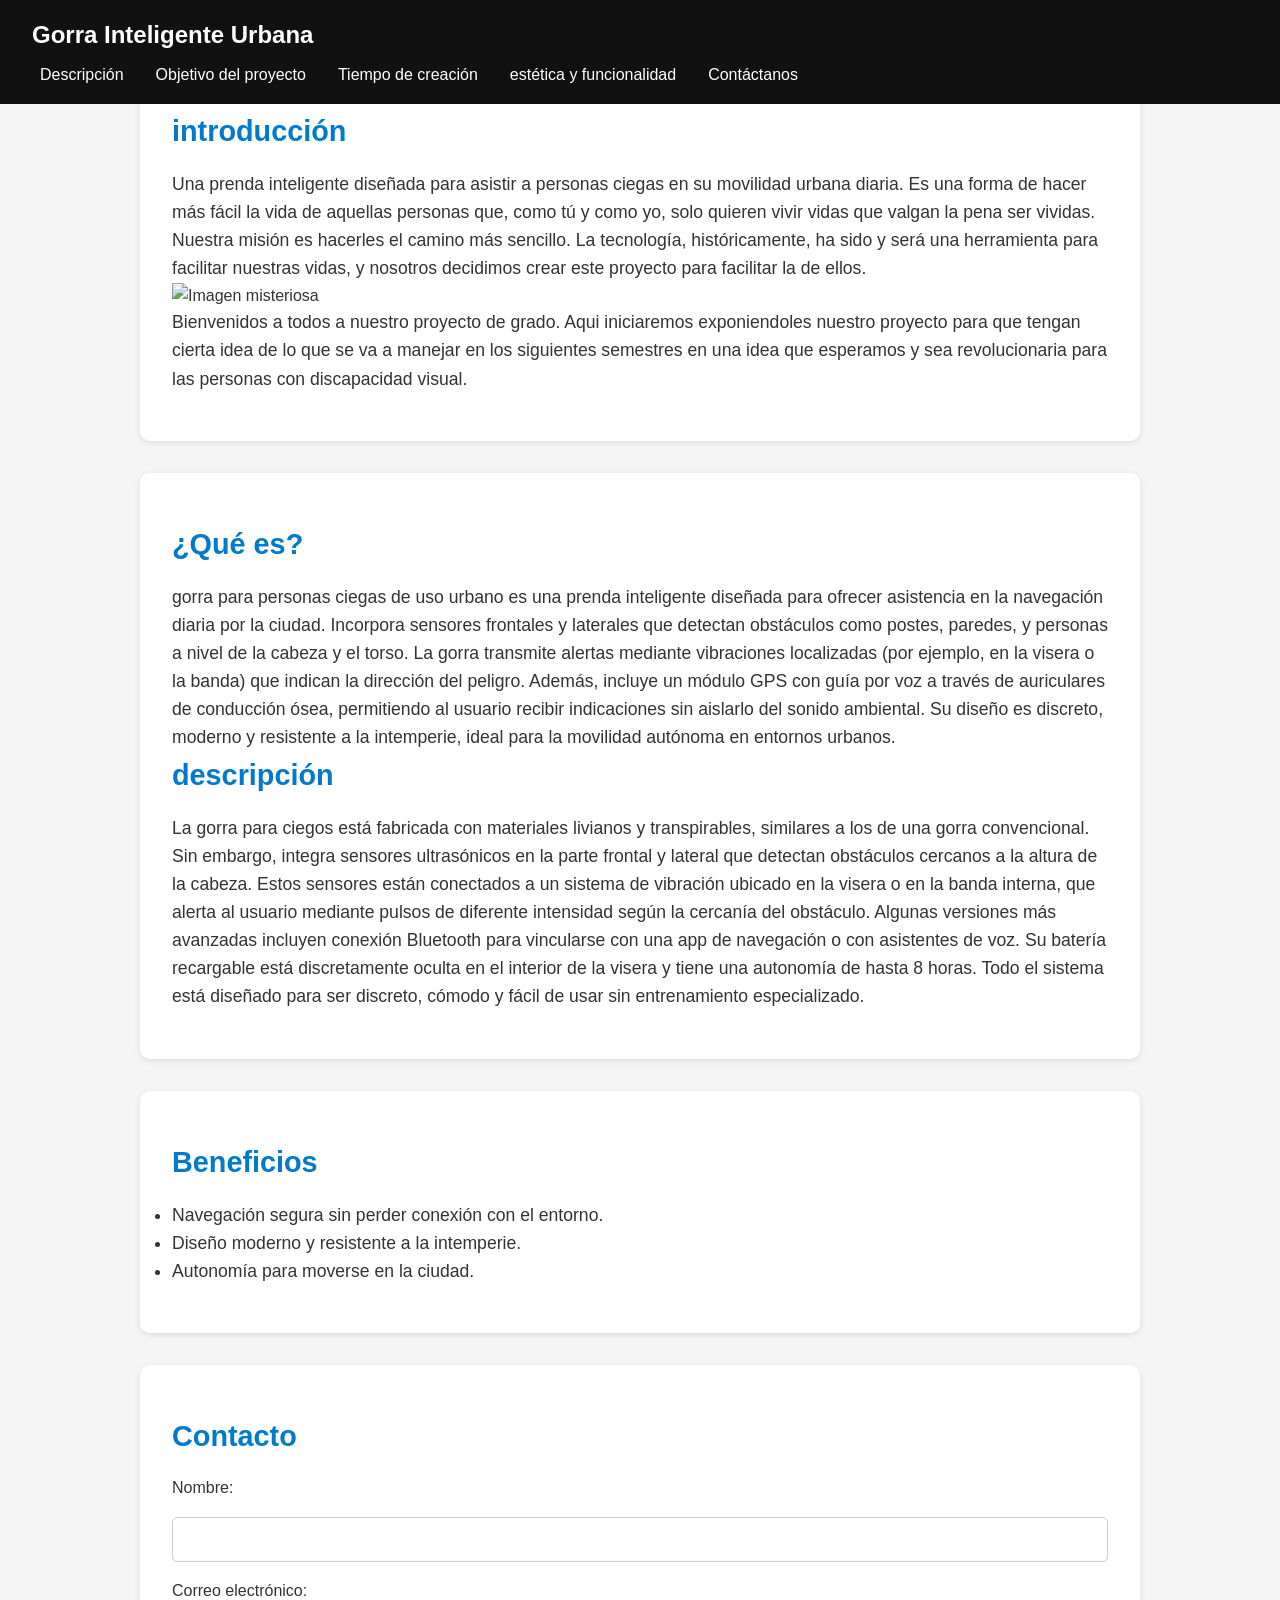
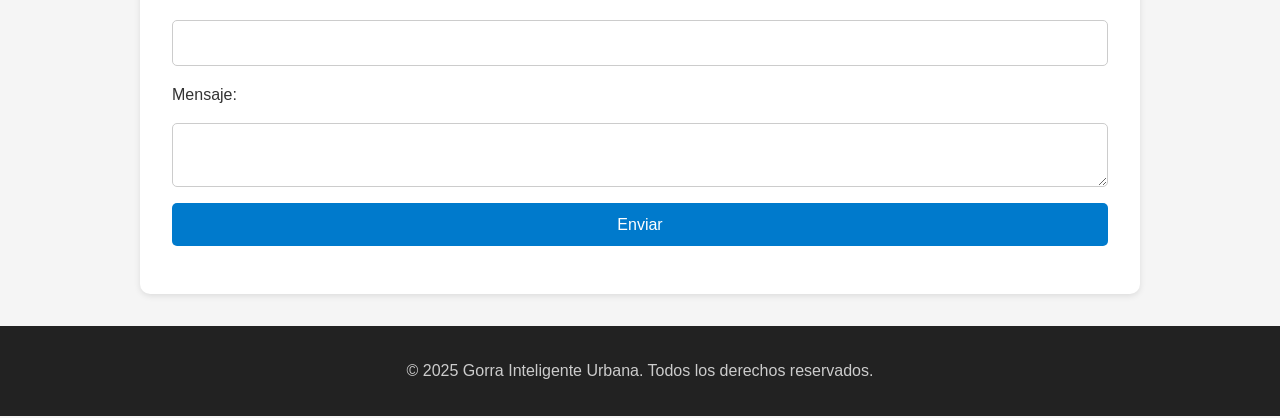
==== index.html @ 8bd55835 "Actualizar index.html" ====
<!DOCTYPE html>
<html lang="es">
<head>
  <meta charset="UTF-8">
  <meta name="viewport" content="width=device-width, initial-scale=1.0">
  <title>Gorra Inteligente Urbana</title>
  <link rel="stylesheet" href="estilo.css">
</head>
<body>

  <header>
    <h1>Gorra Inteligente Urbana</h1>
    <nav>
      <ul>
        
<li><a href="#descripcion">Descripción</a></li>
<li><a href="#Objetivos">Objetivo del proyecto</a></li>
<li><a href="#tiempo">Tiempo de creación</a></li>
<li><a href="#estetica">estética y funcionalidad</a></li>
<li><a href="#Contactos">Contáctanos</a></li>
      </ul>
    </nav>
  </header>

  <section id="intro">
    <h2>introducción</h2>
    <p>Una prenda inteligente diseñada para asistir a personas ciegas en su movilidad urbana diaria. Es una forma de hacer más fácil la vida de aquellas personas que, como tú y como yo, solo quieren vivir vidas que valgan la pena ser vividas. Nuestra misión es hacerles el camino más sencillo. La tecnología, históricamente, ha sido y será una herramienta para facilitar nuestras vidas, y nosotros decidimos crear este proyecto para facilitar la de ellos.</p>

          <main><img src="vison.png" alt="Imagen misteriosa" style="width: 100%; max-width: 400px;"></main>

<p>Bienvenidos a todos a nuestro proyecto de grado. Aqui iniciaremos exponiendoles nuestro proyecto para que tengan cierta idea de lo que se va a manejar en los siguientes semestres en una idea que esperamos y sea revolucionaria para las personas con discapacidad visual.</p>
  </section>

  <section id="descripcion">
    <h2>¿Qué es?</h2>
    <p>gorra para personas ciegas de uso urbano es una prenda inteligente diseñada para ofrecer asistencia en la navegación diaria por la ciudad. Incorpora sensores frontales y laterales que detectan obstáculos como postes, paredes, y personas a nivel de la cabeza y el torso. La gorra transmite alertas mediante vibraciones localizadas (por ejemplo, en la visera o la banda) que indican la dirección del peligro. Además, incluye un módulo GPS con guía por voz a través de auriculares de conducción ósea, permitiendo al usuario recibir indicaciones sin aislarlo del sonido ambiental. Su diseño es discreto, moderno y resistente a la intemperie, ideal para la movilidad autónoma en entornos urbanos.</p>

<h2>descripción</h2>
   
<p>La gorra para ciegos está fabricada con materiales livianos y transpirables, similares a los de una gorra convencional. Sin embargo, integra sensores ultrasónicos en la parte frontal y lateral que detectan obstáculos cercanos a la altura de la cabeza. Estos sensores están conectados a un sistema de vibración ubicado en la visera o en la banda interna, que alerta al usuario mediante pulsos de diferente intensidad según la cercanía del obstáculo. Algunas versiones más avanzadas incluyen conexión Bluetooth para vincularse con una app de navegación o con asistentes de voz. Su batería recargable está discretamente oculta en el interior de la visera y tiene una autonomía de hasta 8 horas. Todo el sistema está diseñado para ser discreto, cómodo y fácil de usar sin entrenamiento especializado.</p>
   
  </section>

  <section id="beneficios">
    <h2>Beneficios</h2>
    <ul>
      <li>Navegación segura sin perder conexión con el entorno.</li>
      <li>Diseño moderno y resistente a la intemperie.</li>
      <li>Autonomía para moverse en la ciudad.</li>
    </ul>
  </section>

  <section id="contacto">
    <h2>Contacto</h2>
    <form>
      <label for="nombre">Nombre:</label>
      <input type="text" id="nombre" name="nombre" required>

      <label for="correo">Correo electrónico:</label>
      <input type="email" id="correo" name="correo" required>

      <label for="mensaje">Mensaje:</label>
      <textarea id="mensaje" name="mensaje" required></textarea>

      <button type="submit">Enviar</button>
    </form>
  </section>

  <footer>
    <p>&copy; 2025 Gorra Inteligente Urbana. Todos los derechos reservados.</p>
  </footer>

</body>
</html>
---- estilo.css ----
/* Reset básico */
* {
    margin: 0;
    padding: 0;
    box-sizing: border-box;
  }
  
  body {
    font-family: 'Segoe UI', sans-serif;
    line-height: 1.6;
    background-color: #f5f5f5;
    color: #333;
    padding-top: 60px;
  }
  
  /* Encabezado */
  header {
    background-color: #111;
    color: #fff;
    padding: 1rem 2rem;
    position: fixed;
    top: 0;
    width: 100%;
    z-index: 1000;
  }
  
  header h1 {
    font-size: 1.5rem;
  }
  
  nav ul {
    list-style: none;
    display: flex;
    flex-wrap: wrap;
    gap: 1rem;
    margin-top: 0.5rem;
  }
  
  nav a {
    color: #fff;
    text-decoration: none;
    padding: 0.5rem;
    transition: background 0.3s;
  }
  
  nav a:hover {
    background-color: #444;
    border-radius: 4px;
  }
  
  /* Secciones */
  section {
    padding: 3rem 2rem;
    max-width: 1000px;
    margin: auto;
    background-color: #fff;
    margin-bottom: 2rem;
    border-radius: 10px;
    box-shadow: 0 2px 6px rgba(0,0,0,0.1);
  }
  
  section h2 {
    font-size: 1.8rem;
    margin-bottom: 1rem;
    color: #007acc;
  }
  
  section p, section li {
    font-size: 1.1rem;
  }
  
  /* Formulario */
  form {
    display: flex;
    flex-direction: column;
    gap: 1rem;
  }
  
  input, textarea, button {
    padding: 0.8rem;
    border: 1px solid #ccc;
    border-radius: 5px;
    font-size: 1rem;
  }
  
  button {
    background-color: #007acc;
    color: #fff;
    border: none;
    cursor: pointer;
  }
  
  button:hover {
    background-color: #005f99;
  }
  
  /* Footer */
  footer {
    text-align: center;
    padding: 2rem;
    background-color: #222;
    color: #ccc;
  }
  
  /* Responsivo */
  @media (max-width: 768px) {
    nav ul {
      flex-direction: column;
    }
  
    section {
      padding: 2rem 1rem;
    }
  }
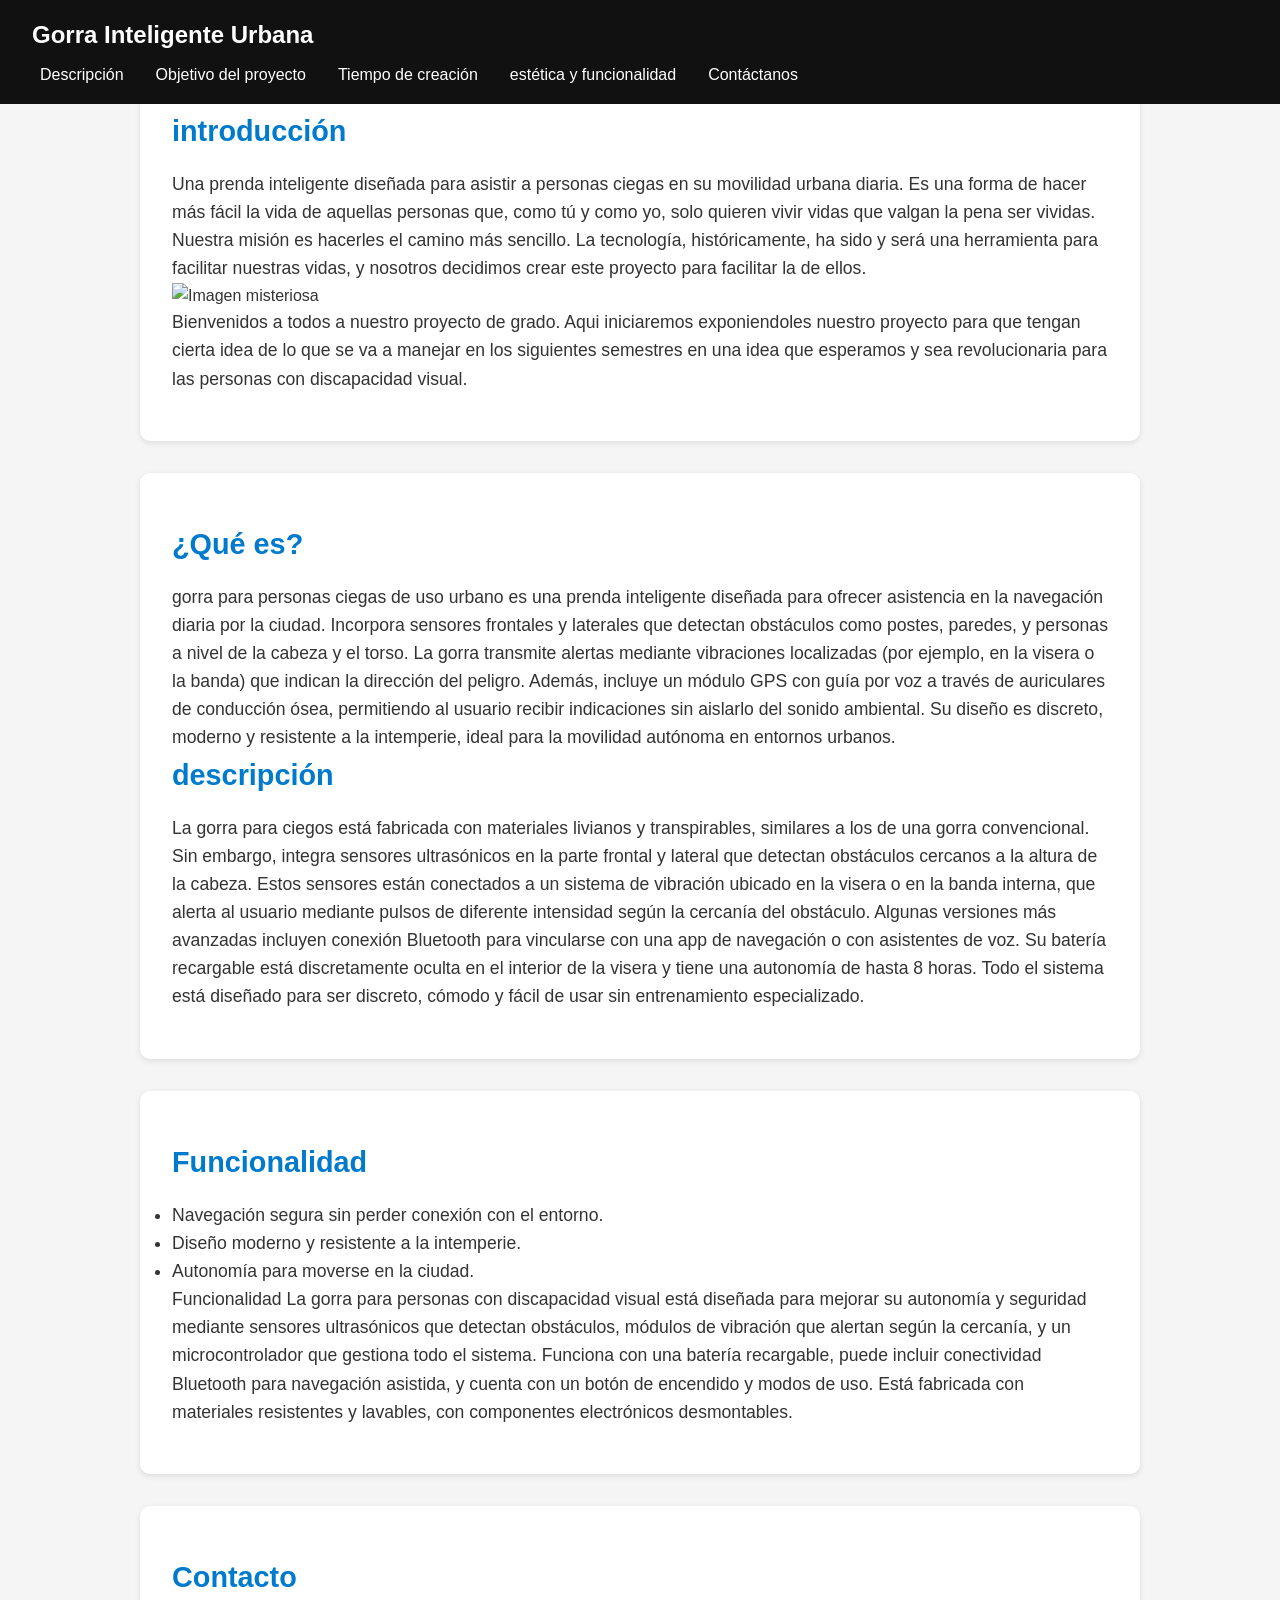
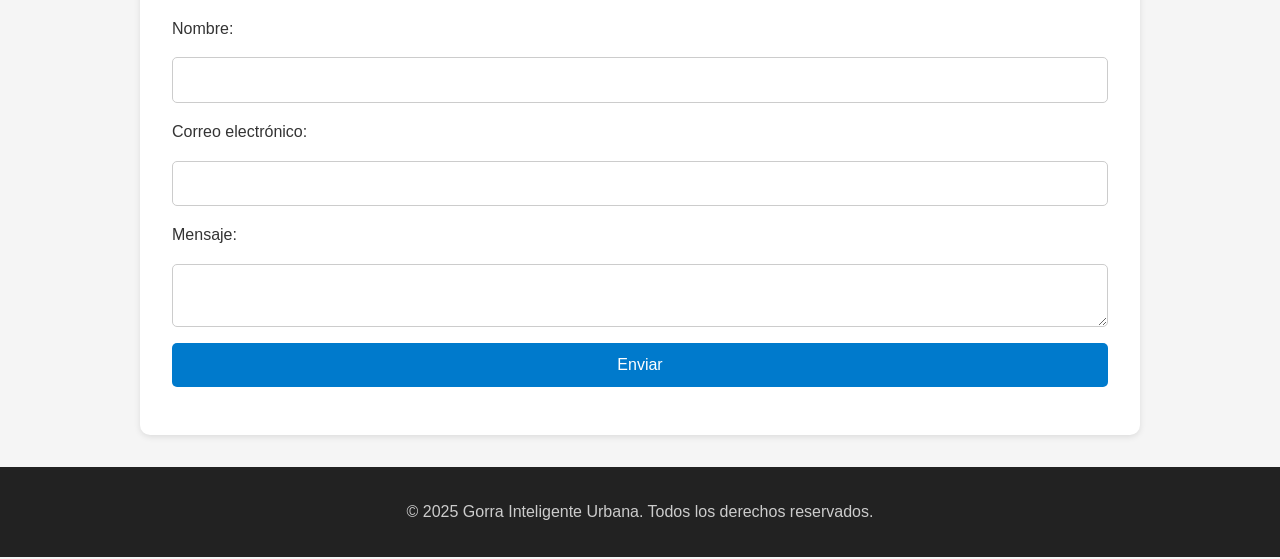
==== commit 7643d754: "Actualizar index.html" ====
--- a/index.html
+++ b/index.html
@@ -41,12 +41,16 @@
    
   </section>
 
-  <section id="beneficios">
-    <h2>Beneficios</h2>
+  <section id="funcionalidad">
+    <h2>Funcionalidad</h2>
     <ul>
       <li>Navegación segura sin perder conexión con el entorno.</li>
       <li>Diseño moderno y resistente a la intemperie.</li>
-      <li>Autonomía para moverse en la ciudad.</li>
+      <li>Autonomía para moverse en la ciudad.</li>
+
+<p>
+Funcionalidad  La gorra para personas con discapacidad visual está diseñada para mejorar su autonomía y seguridad mediante sensores ultrasónicos que detectan obstáculos, módulos de vibración que alertan según la cercanía, y un microcontrolador que gestiona todo el sistema. Funciona con una batería recargable, puede incluir conectividad Bluetooth para navegación asistida, y cuenta con un botón de encendido y modos de uso. Está fabricada con materiales resistentes y lavables, con componentes electrónicos desmontables.
+</p>
     </ul>
   </section>
 
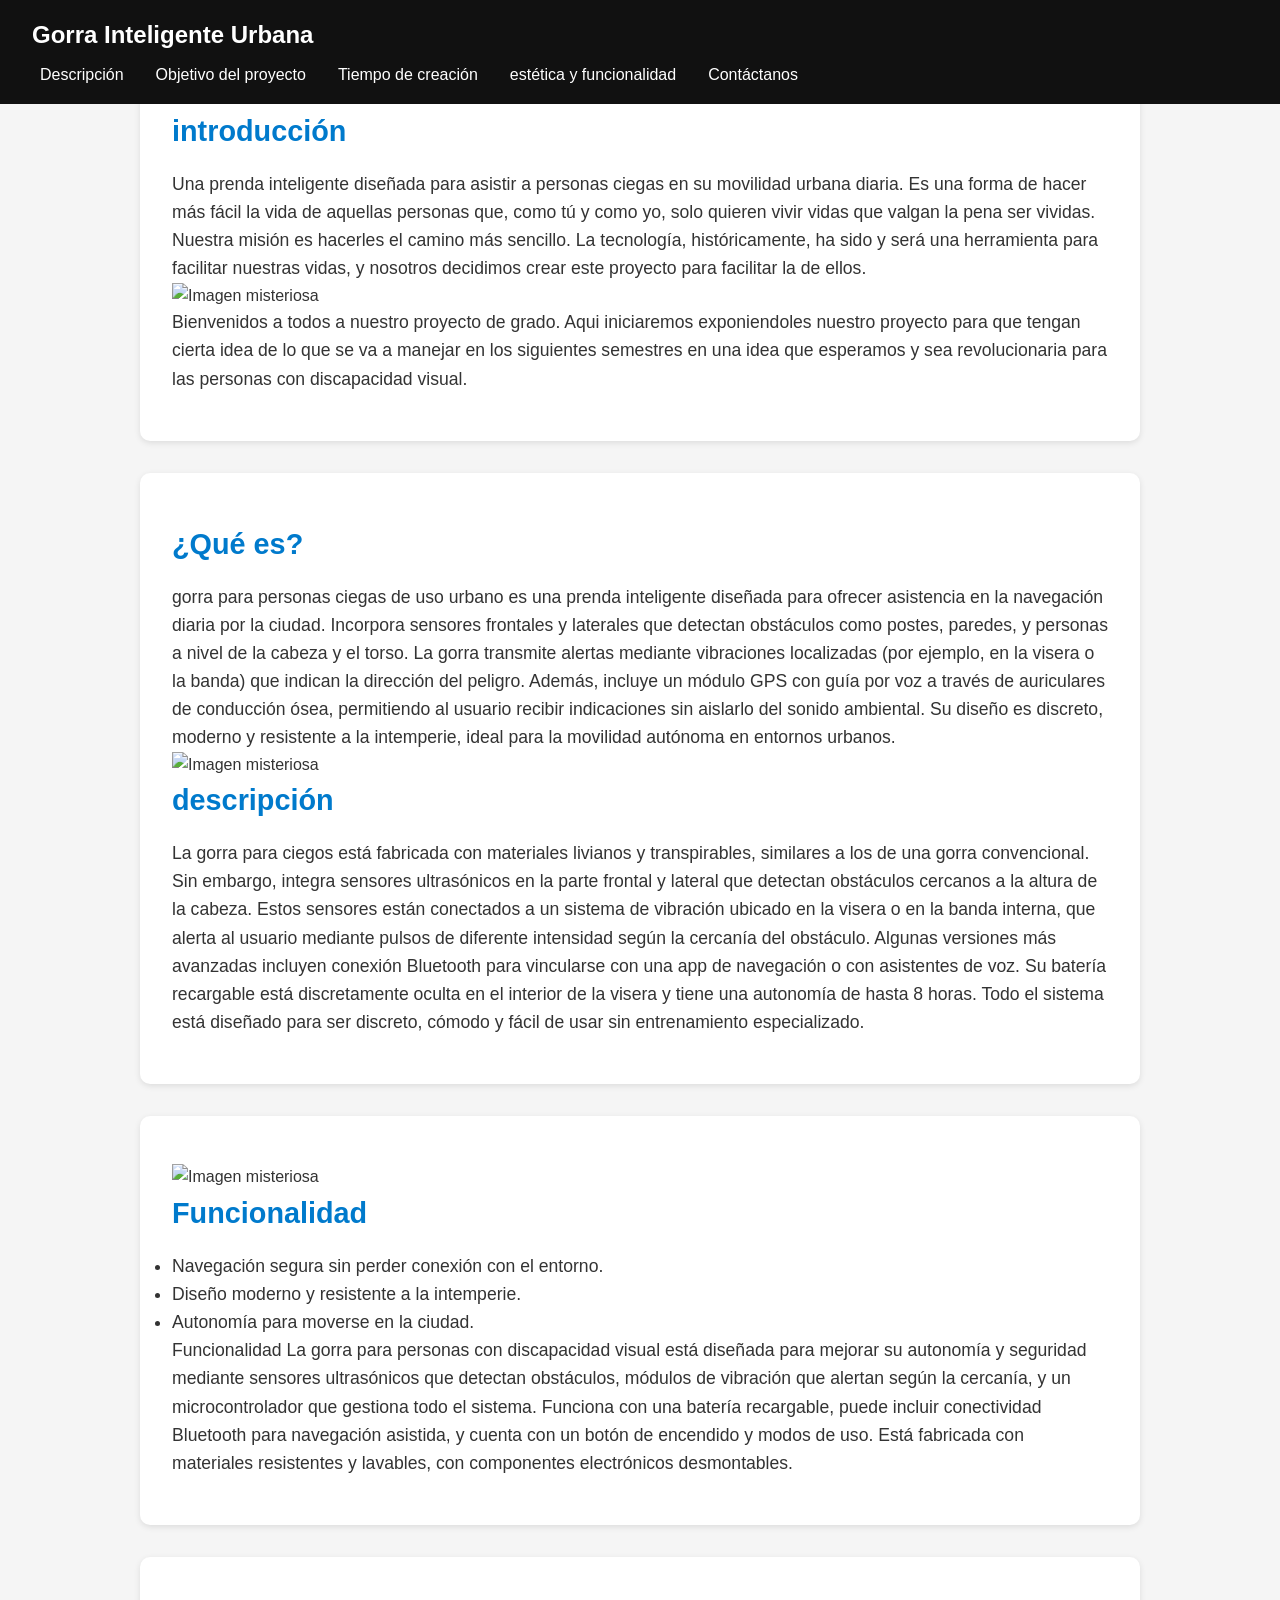
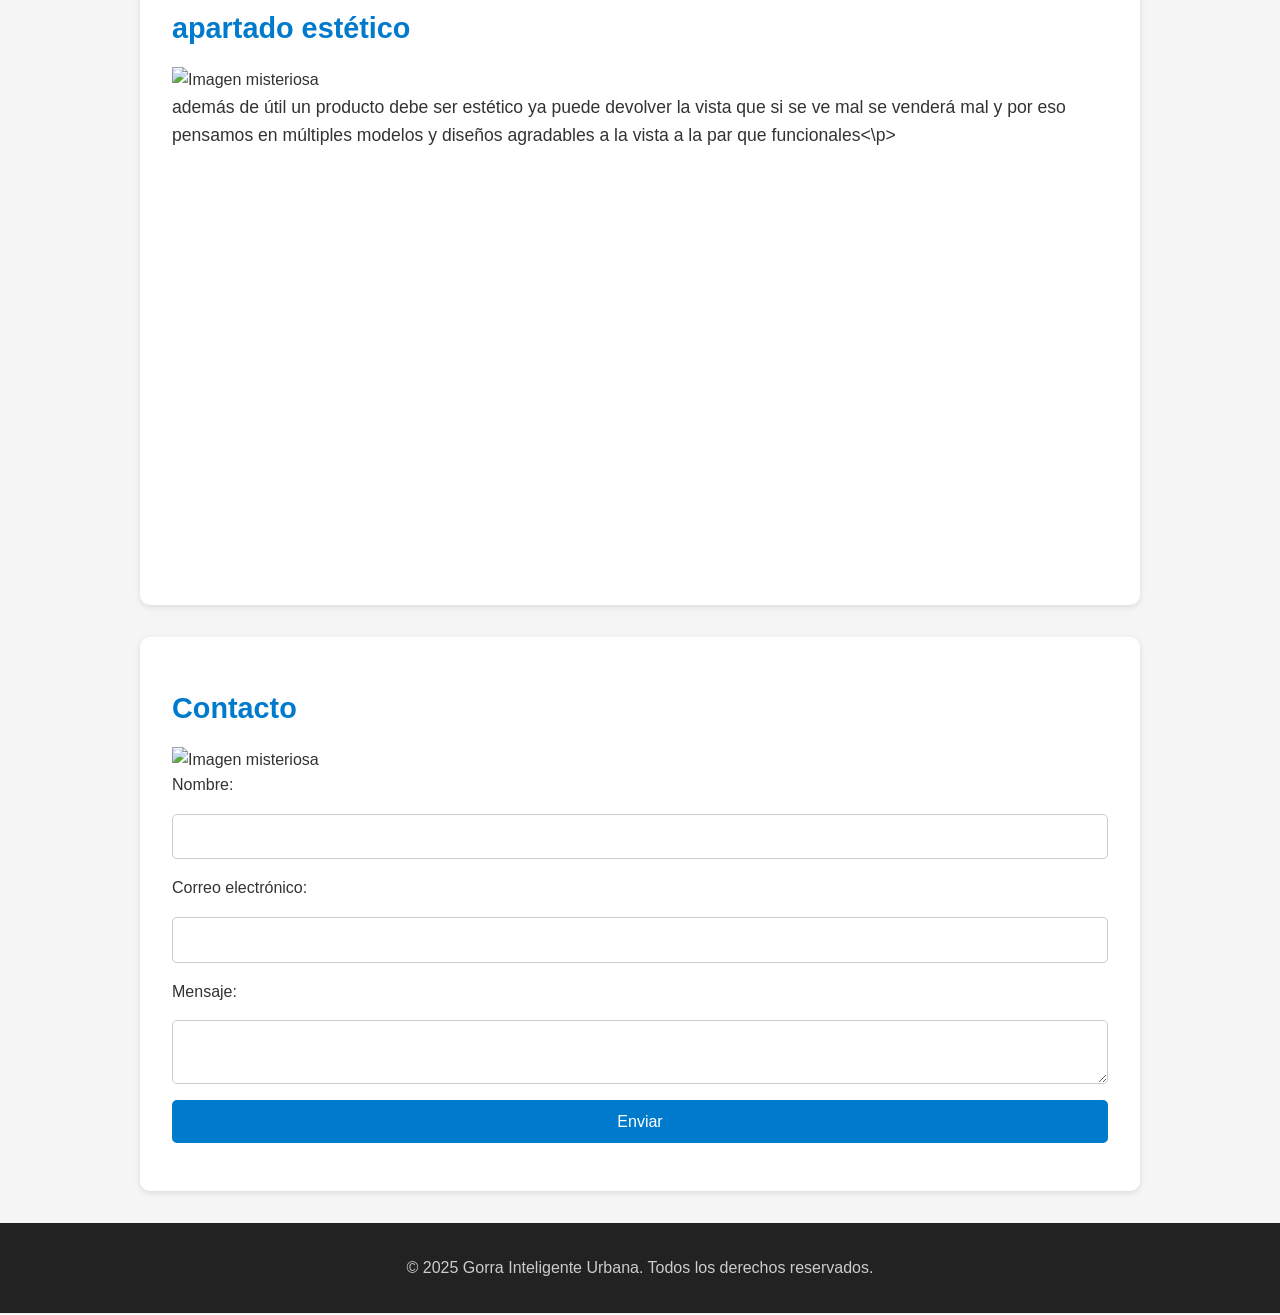
==== commit b717decb: "Actualizar index.html" ====
--- a/index.html
+++ b/index.html
@@ -34,6 +34,8 @@
   <section id="descripcion">
     <h2>¿Qué es?</h2>
     <p>gorra para personas ciegas de uso urbano es una prenda inteligente diseñada para ofrecer asistencia en la navegación diaria por la ciudad. Incorpora sensores frontales y laterales que detectan obstáculos como postes, paredes, y personas a nivel de la cabeza y el torso. La gorra transmite alertas mediante vibraciones localizadas (por ejemplo, en la visera o la banda) que indican la dirección del peligro. Además, incluye un módulo GPS con guía por voz a través de auriculares de conducción ósea, permitiendo al usuario recibir indicaciones sin aislarlo del sonido ambiental. Su diseño es discreto, moderno y resistente a la intemperie, ideal para la movilidad autónoma en entornos urbanos.</p>
+
+<img src="atravesado.png" alt="Imagen misteriosa" style="width: 100%; max-width: 400px;">
 
 <h2>descripción</h2>
    
@@ -41,21 +43,40 @@
    
   </section>
 
-  <section id="funcionalidad">
-    <h2>Funcionalidad</h2>
-    <ul>
-      <li>Navegación segura sin perder conexión con el entorno.</li>
-      <li>Diseño moderno y resistente a la intemperie.</li>
-      <li>Autonomía para moverse en la ciudad.</li>
+  <section id="funcionalidad">
+
+<img src="sirve.png" alt="Imagen misteriosa" style="width: 100%; max-width: 400px;">
+
+<h2>Funcionalidad</h2>
+<ul>
+<li>Navegación segura sin perder conexión con el entorno.</li>
+<li>Diseño moderno y resistente a la intemperie.</li>
+<li>Autonomía para moverse en la ciudad.</li>
 
 <p>
 Funcionalidad  La gorra para personas con discapacidad visual está diseñada para mejorar su autonomía y seguridad mediante sensores ultrasónicos que detectan obstáculos, módulos de vibración que alertan según la cercanía, y un microcontrolador que gestiona todo el sistema. Funciona con una batería recargable, puede incluir conectividad Bluetooth para navegación asistida, y cuenta con un botón de encendido y modos de uso. Está fabricada con materiales resistentes y lavables, con componentes electrónicos desmontables.
-</p>
-    </ul>
-  </section>
+</p>
+</ul>
+</section>
+
+<section id="estética">
+
+<h2>apartado estético</h2>
+
+<main><img src="gorf.png" alt="Imagen misteriosa" style="width: 100%; max-width: 400px;"></main>
+
+<p>además de útil un producto debe ser estético ya puede devolver la vista que si se ve mal se venderá mal y por eso pensamos en múltiples modelos y diseños agradables a la vista a la par que funcionales<\p>
+
+<div class="vide">
+
+<iframe width="600" height="400" src="https://www.youtube.com/embed/7Gck9K0OhsQ" title="Proyecto de grado Derihan poveda y angel Orozco" frameborder="0" allow="accelerometer; autoplay; clipboard-write; encrypted-media; gyroscope; picture-in-picture; web-share" referrerpolicy="strict-origin-when-cross-origin" allowfullscreen class="vid"></iframe>          </div>
+
+</section>
+
+
 
   <section id="contacto">
-    <h2>Contacto</h2>
+    <h2>Contacto</h2><main><img src="vison.png" alt="Imagen misteriosa" style="width: 100%; max-width: 400px;"></main>
     <form>
       <label for="nombre">Nombre:</label>
       <input type="text" id="nombre" name="nombre" required>
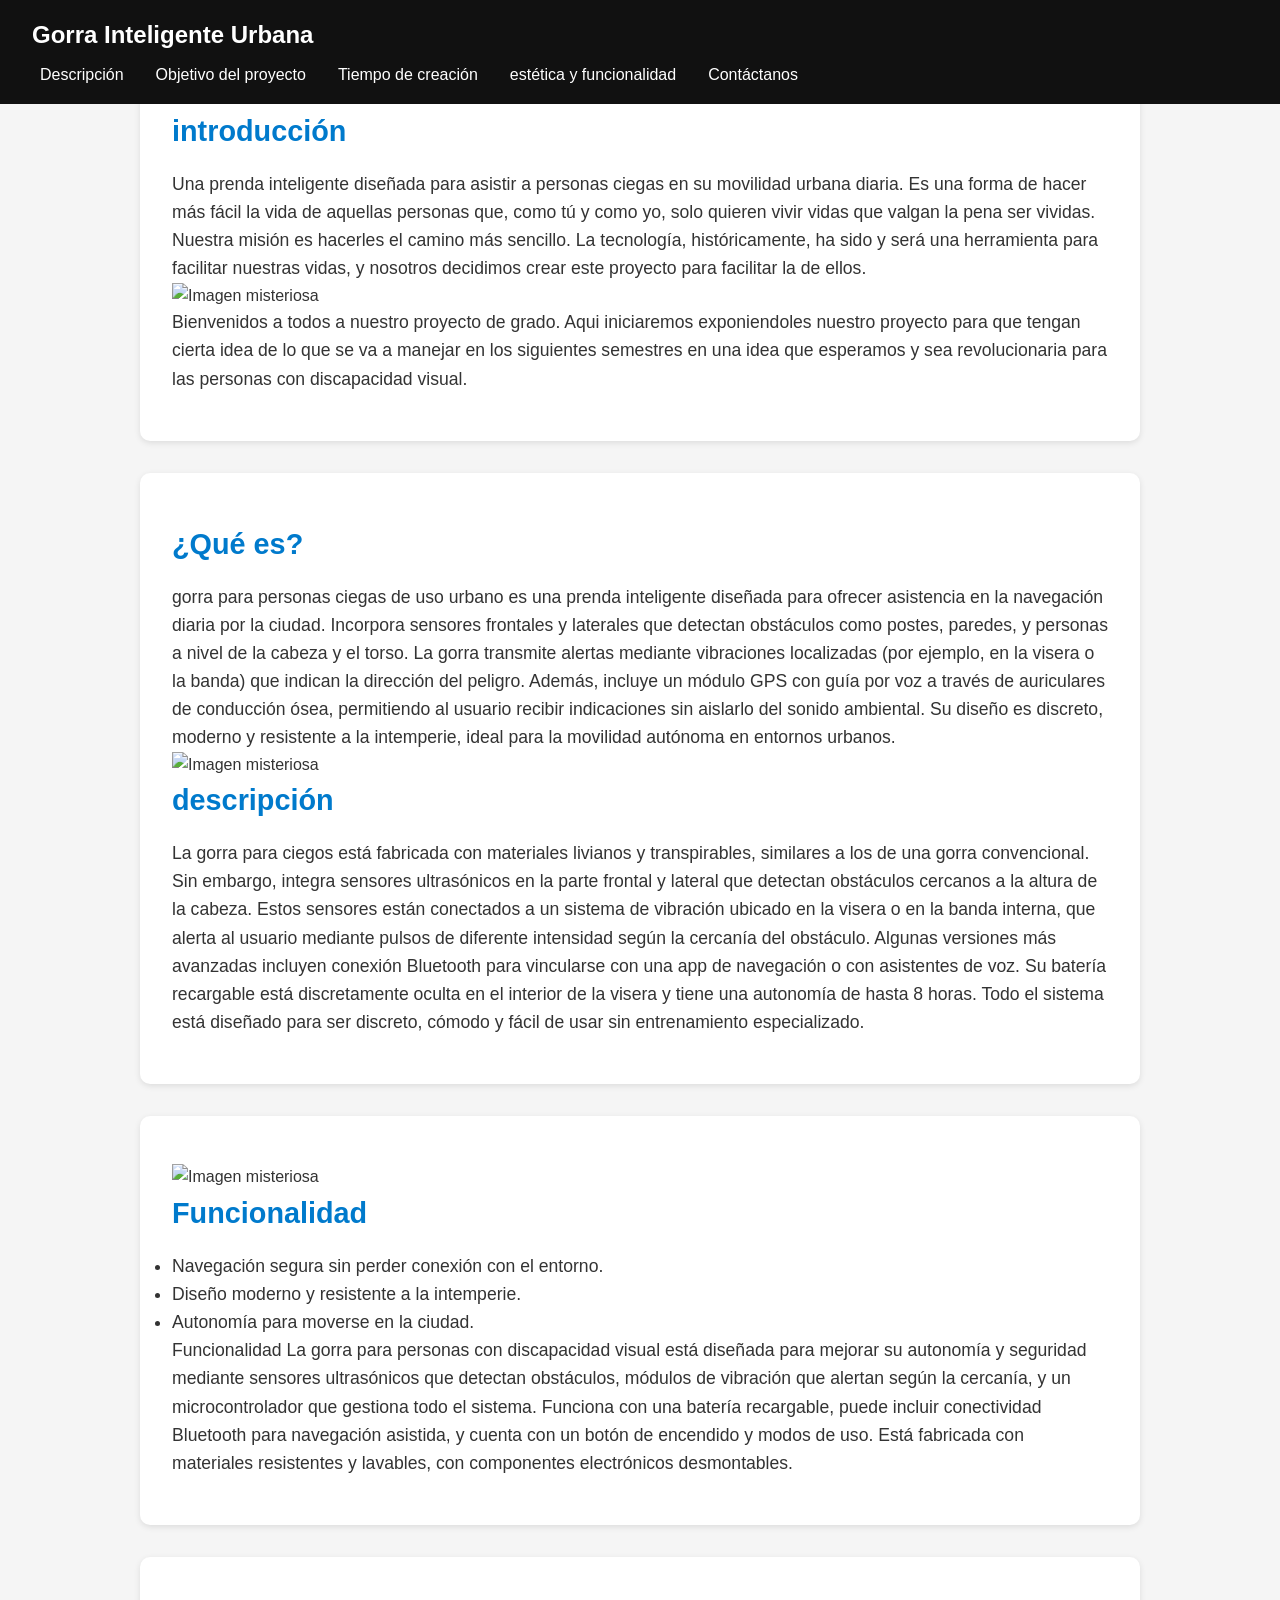
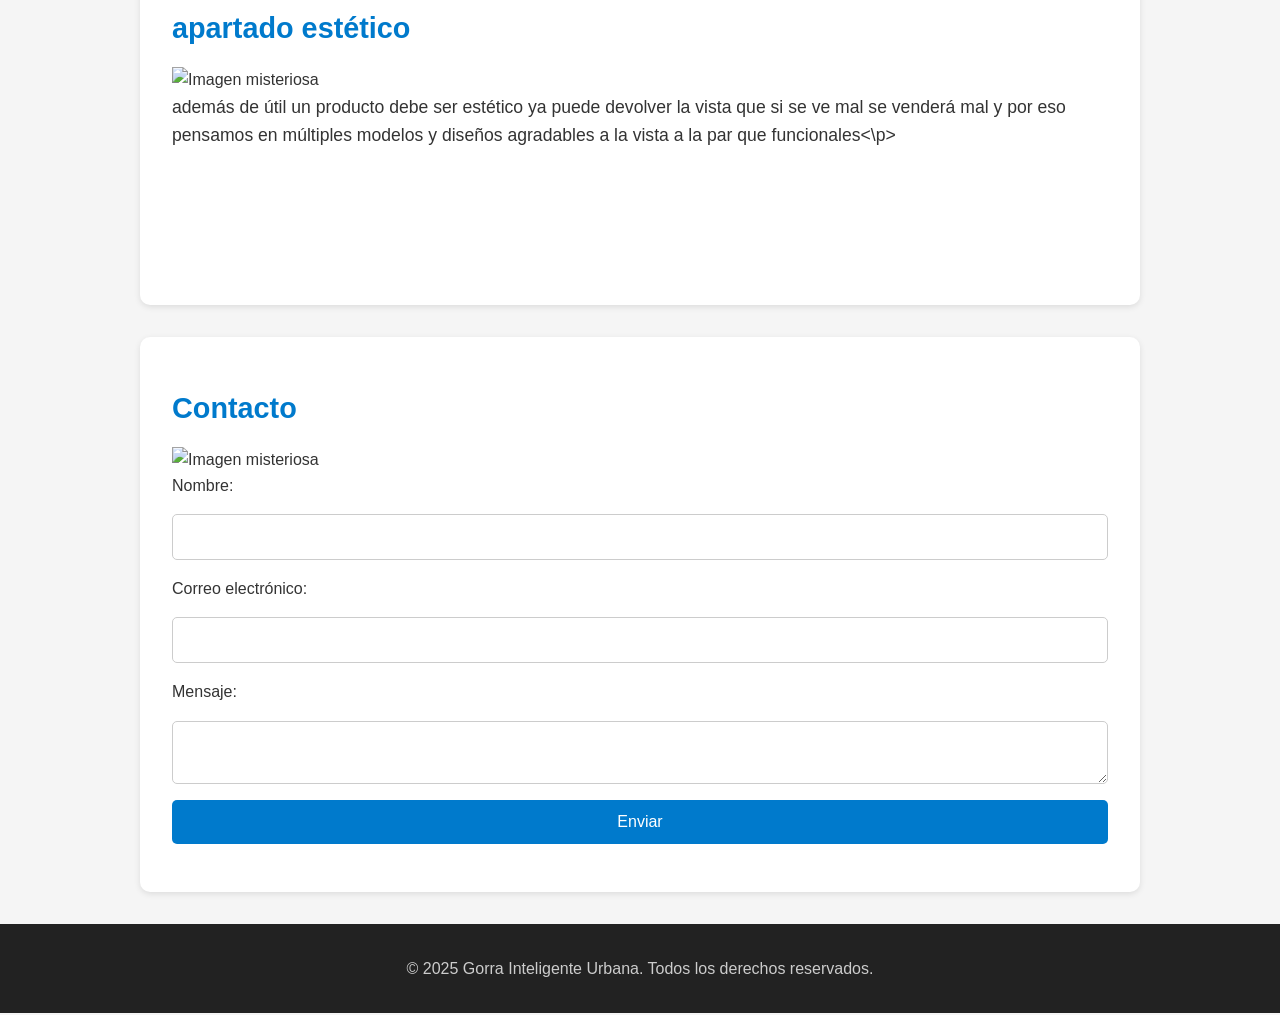
==== commit 727ebb60: "Actualizar index.html" ====
--- a/index.html
+++ b/index.html
@@ -67,9 +67,7 @@
 
 <p>además de útil un producto debe ser estético ya puede devolver la vista que si se ve mal se venderá mal y por eso pensamos en múltiples modelos y diseños agradables a la vista a la par que funcionales<\p>
 
-<div class="vide">
-
-<iframe width="600" height="400" src="https://www.youtube.com/embed/7Gck9K0OhsQ" title="Proyecto de grado Derihan poveda y angel Orozco" frameborder="0" allow="accelerometer; autoplay; clipboard-write; encrypted-media; gyroscope; picture-in-picture; web-share" referrerpolicy="strict-origin-when-cross-origin" allowfullscreen class="vid"></iframe>          </div>
+<iframe width="300" height="100" src="https://www.youtube.com/embed/7Gck9K0OhsQ" title="Proyecto de grado Derihan poveda y angel Orozco" frameborder="0" allow="accelerometer; autoplay; clipboard-write; encrypted-media; gyroscope; picture-in-picture; web-share" referrerpolicy="strict-origin-when-cross-origin" allowfullscreen class="vid"></iframe>        
 
 </section>
 
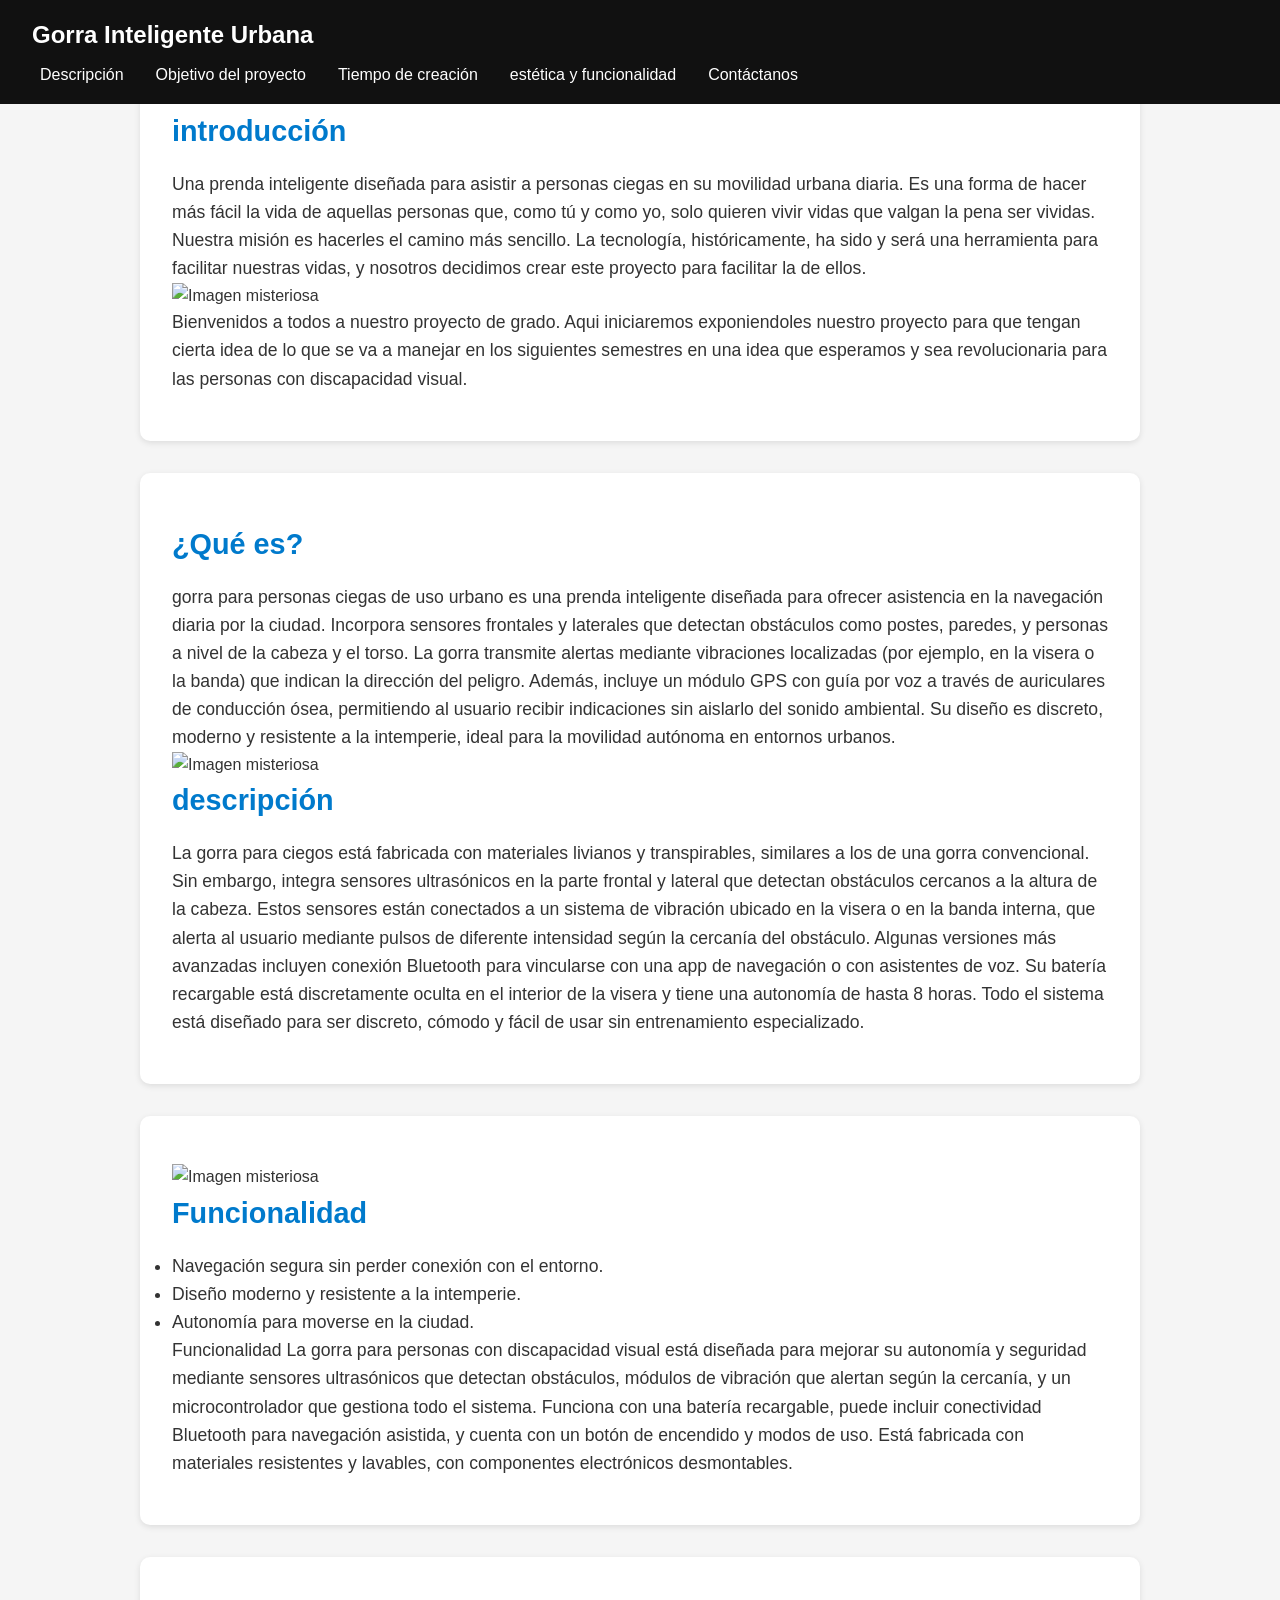
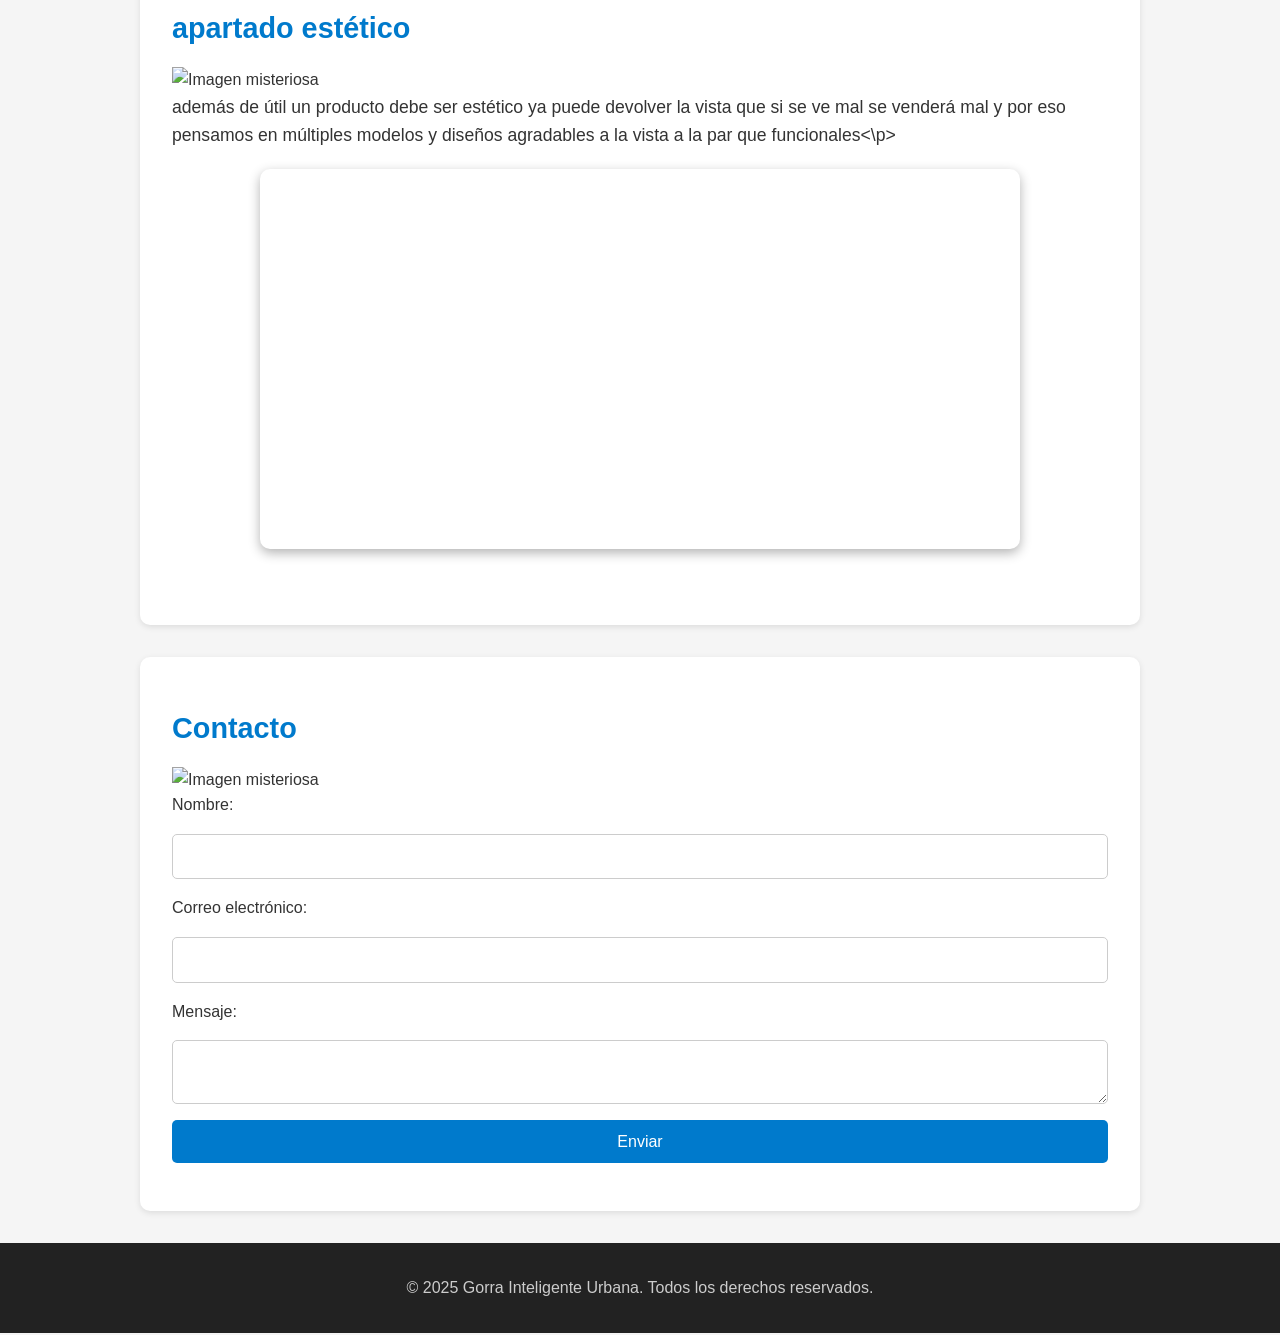
==== commit 37cb6819: "Actualizar index.html" ====
--- a/index.html
+++ b/index.html
@@ -67,8 +67,9 @@
 
 <p>además de útil un producto debe ser estético ya puede devolver la vista que si se ve mal se venderá mal y por eso pensamos en múltiples modelos y diseños agradables a la vista a la par que funcionales<\p>
 
-<iframe width="300" height="100" src="https://www.youtube.com/embed/7Gck9K0OhsQ" title="Proyecto de grado Derihan poveda y angel Orozco" frameborder="0" allow="accelerometer; autoplay; clipboard-write; encrypted-media; gyroscope; picture-in-picture; web-share" referrerpolicy="strict-origin-when-cross-origin" allowfullscreen class="vid"></iframe>        
-
+<div class="contenedor-video">
+<video width="300" height="100" src="https://www.youtube.com/embed/7Gck9K0OhsQ" title="Proyecto de grado Derihan poveda y angel Orozco" frameborder="0" allow="accelerometer; autoplay; clipboard-write; encrypted-media; gyroscope; picture-in-picture; web-share" referrerpolicy="strict-origin-when-cross-origin" allowfullscreen class="vid"></video>    
+</div>
 </section>
 
 
--- a/estilo.css
+++ b/estilo.css
@@ -112,5 +112,20 @@
     section {
       padding: 2rem 1rem;
     }
-  }
+  }
+
+.contenedor-video {
+  width: 100%;         /* que el video se adapte al ancho del contenedor */
+  max-width: 800px;    /* tamaño máximo para que no se vea demasiado grande */
+  margin: 0 auto;      /* centrar el video */
+  padding: 20px;       /* espacio alrededor */
+  box-sizing: border-box;
+}
+
+.contenedor-video video {
+  width: 100%;         /* video ocupa todo el ancho del contenedor */
+  height: auto;        /* mantener la proporción del video */
+  border-radius: 10px; /* esquinas redondeadas (opcional) */
+  box-shadow: 0 4px 12px rgba(0, 0, 0, 0.3); /* sombra suave */
+}
   
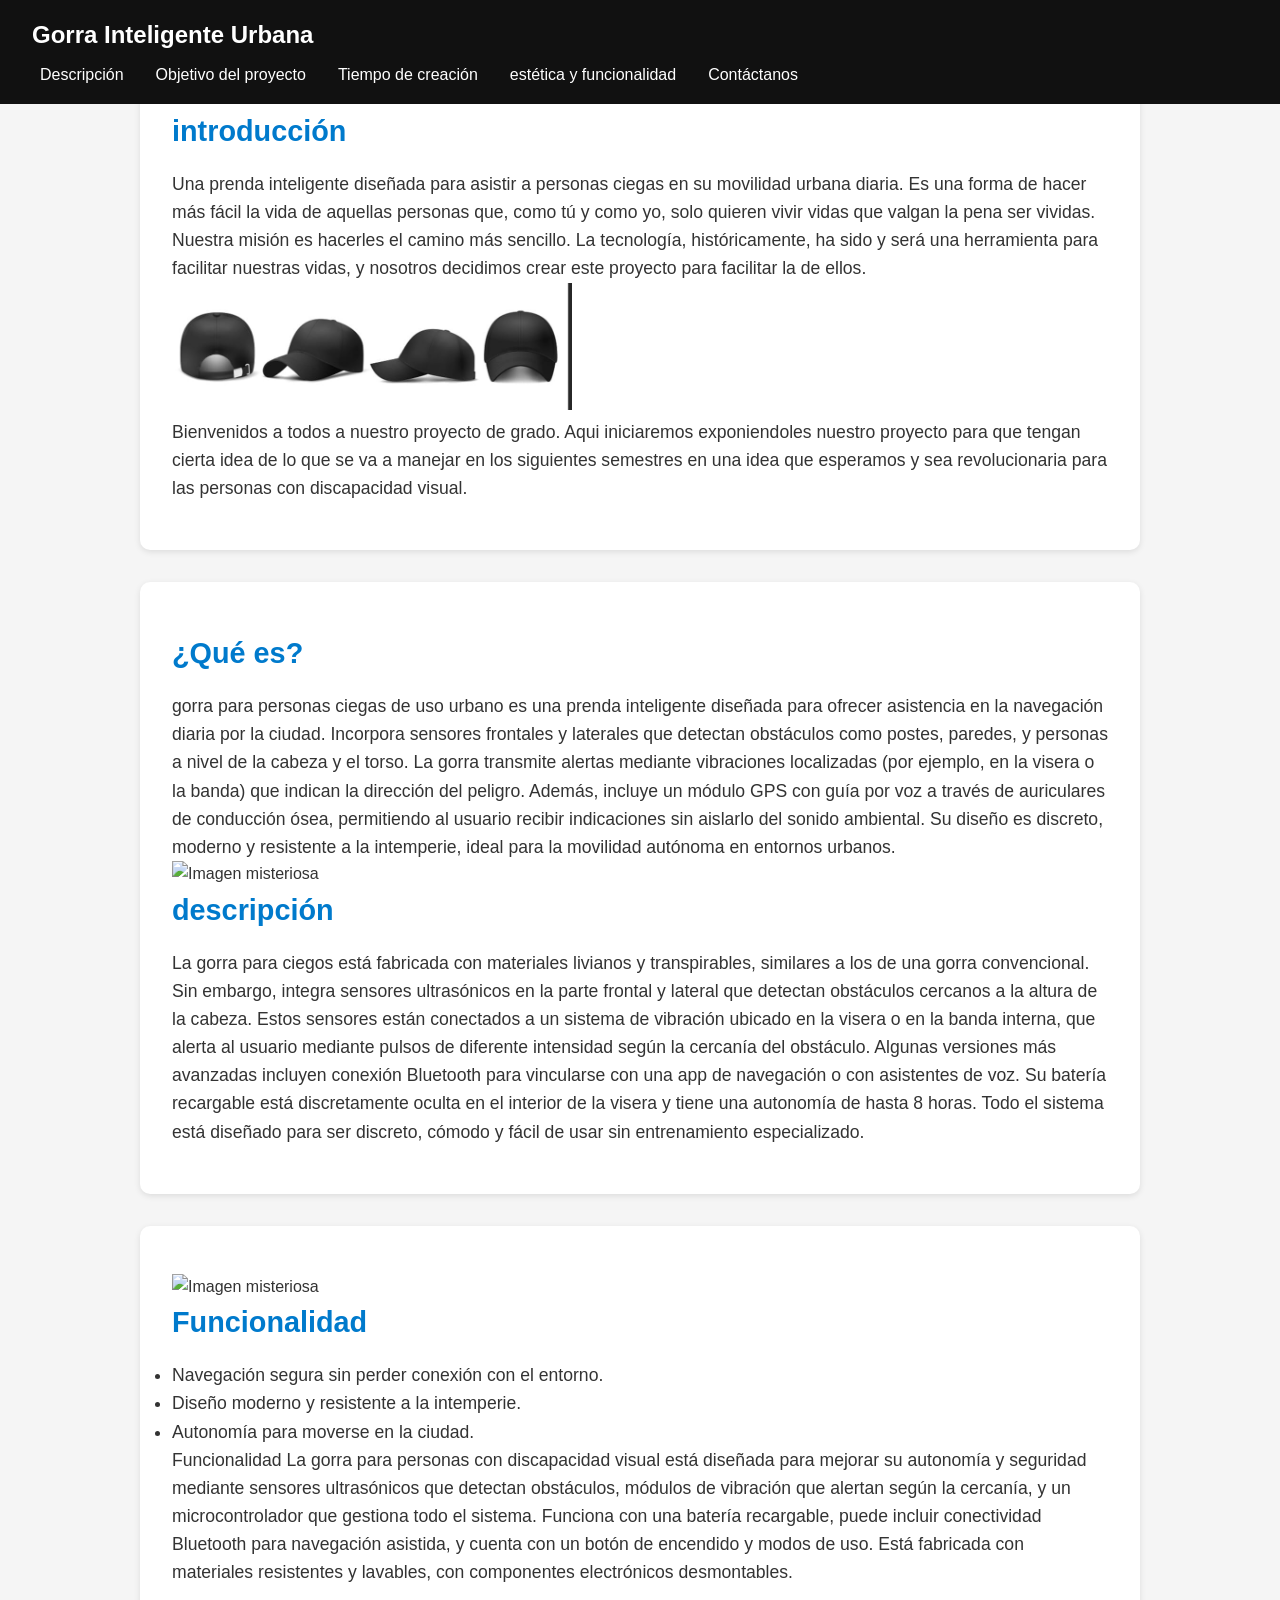
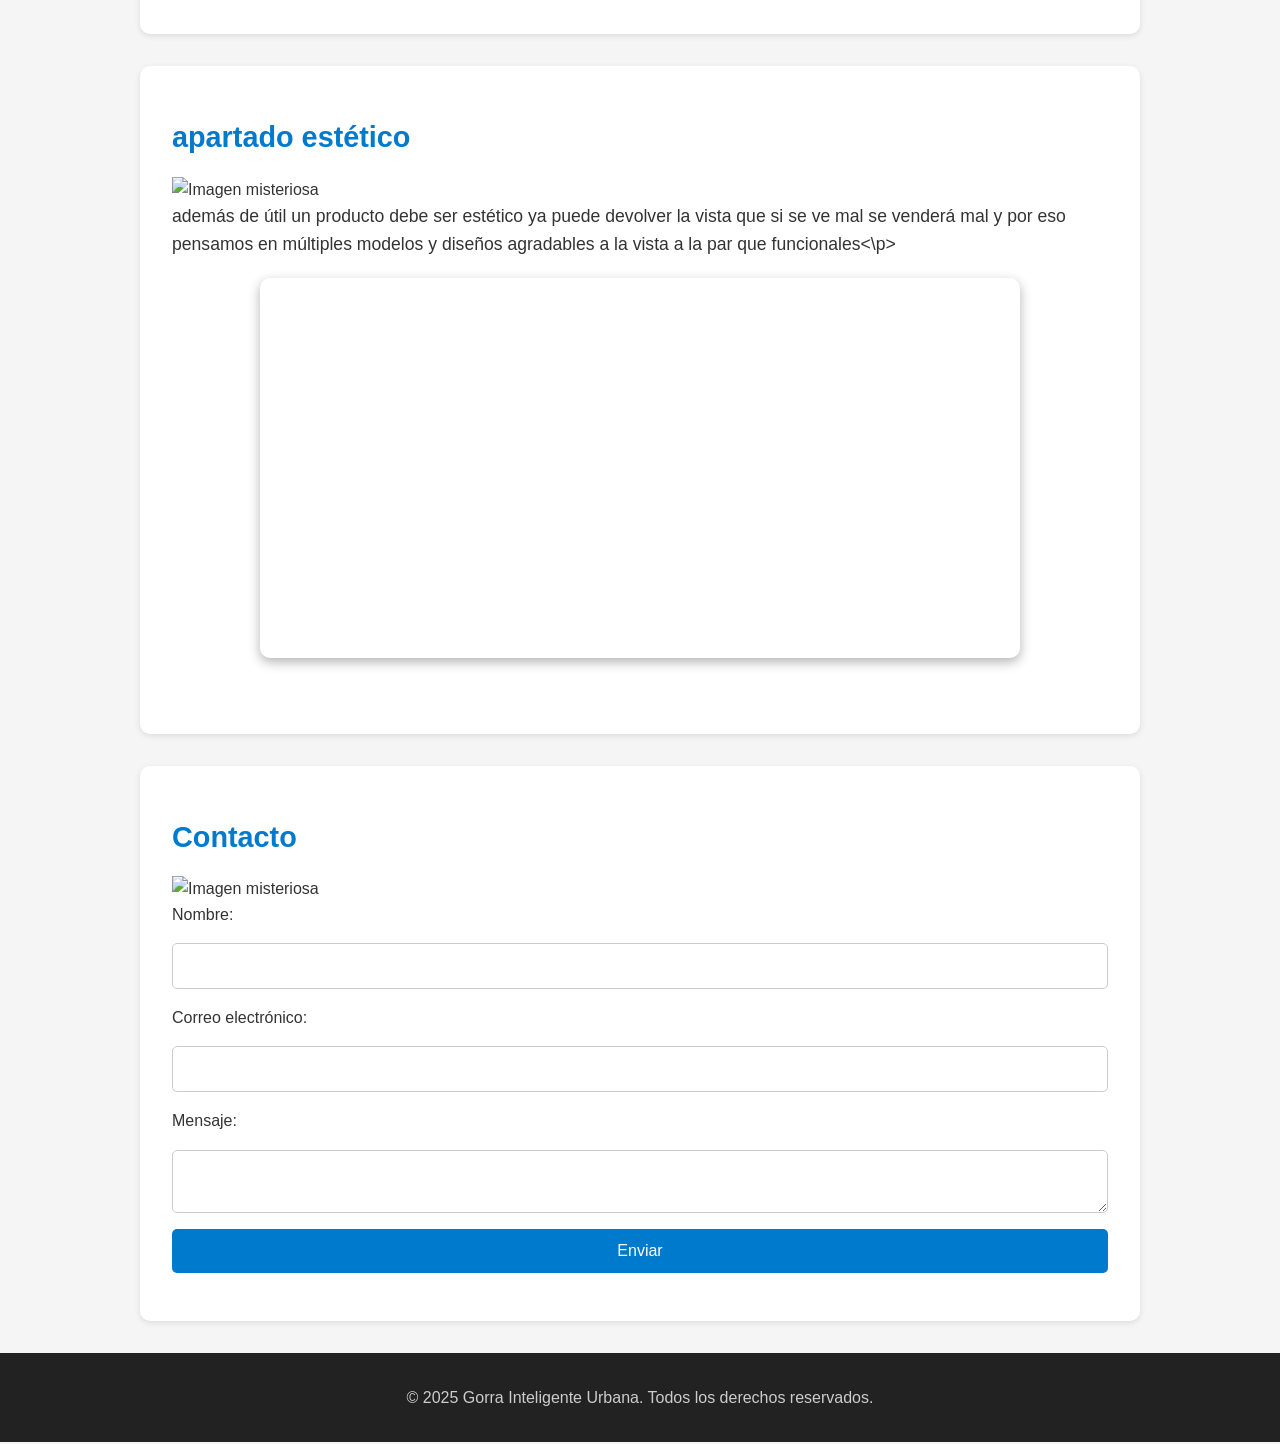
==== commit 1d2a5f4b: "Actualizar index.html" ====
--- a/index.html
+++ b/index.html
@@ -26,7 +26,7 @@
     <h2>introducción</h2>
     <p>Una prenda inteligente diseñada para asistir a personas ciegas en su movilidad urbana diaria. Es una forma de hacer más fácil la vida de aquellas personas que, como tú y como yo, solo quieren vivir vidas que valgan la pena ser vividas. Nuestra misión es hacerles el camino más sencillo. La tecnología, históricamente, ha sido y será una herramienta para facilitar nuestras vidas, y nosotros decidimos crear este proyecto para facilitar la de ellos.</p>
 
-          <main><img src="vison.png" alt="Imagen misteriosa" style="width: 100%; max-width: 400px;"></main>
+          <main><img src="IMG-20250506-WA0000.png" alt="Imagen misteriosa" style="width: 100%; max-width: 400px;"></main>
 
 <p>Bienvenidos a todos a nuestro proyecto de grado. Aqui iniciaremos exponiendoles nuestro proyecto para que tengan cierta idea de lo que se va a manejar en los siguientes semestres en una idea que esperamos y sea revolucionaria para las personas con discapacidad visual.</p>
   </section>
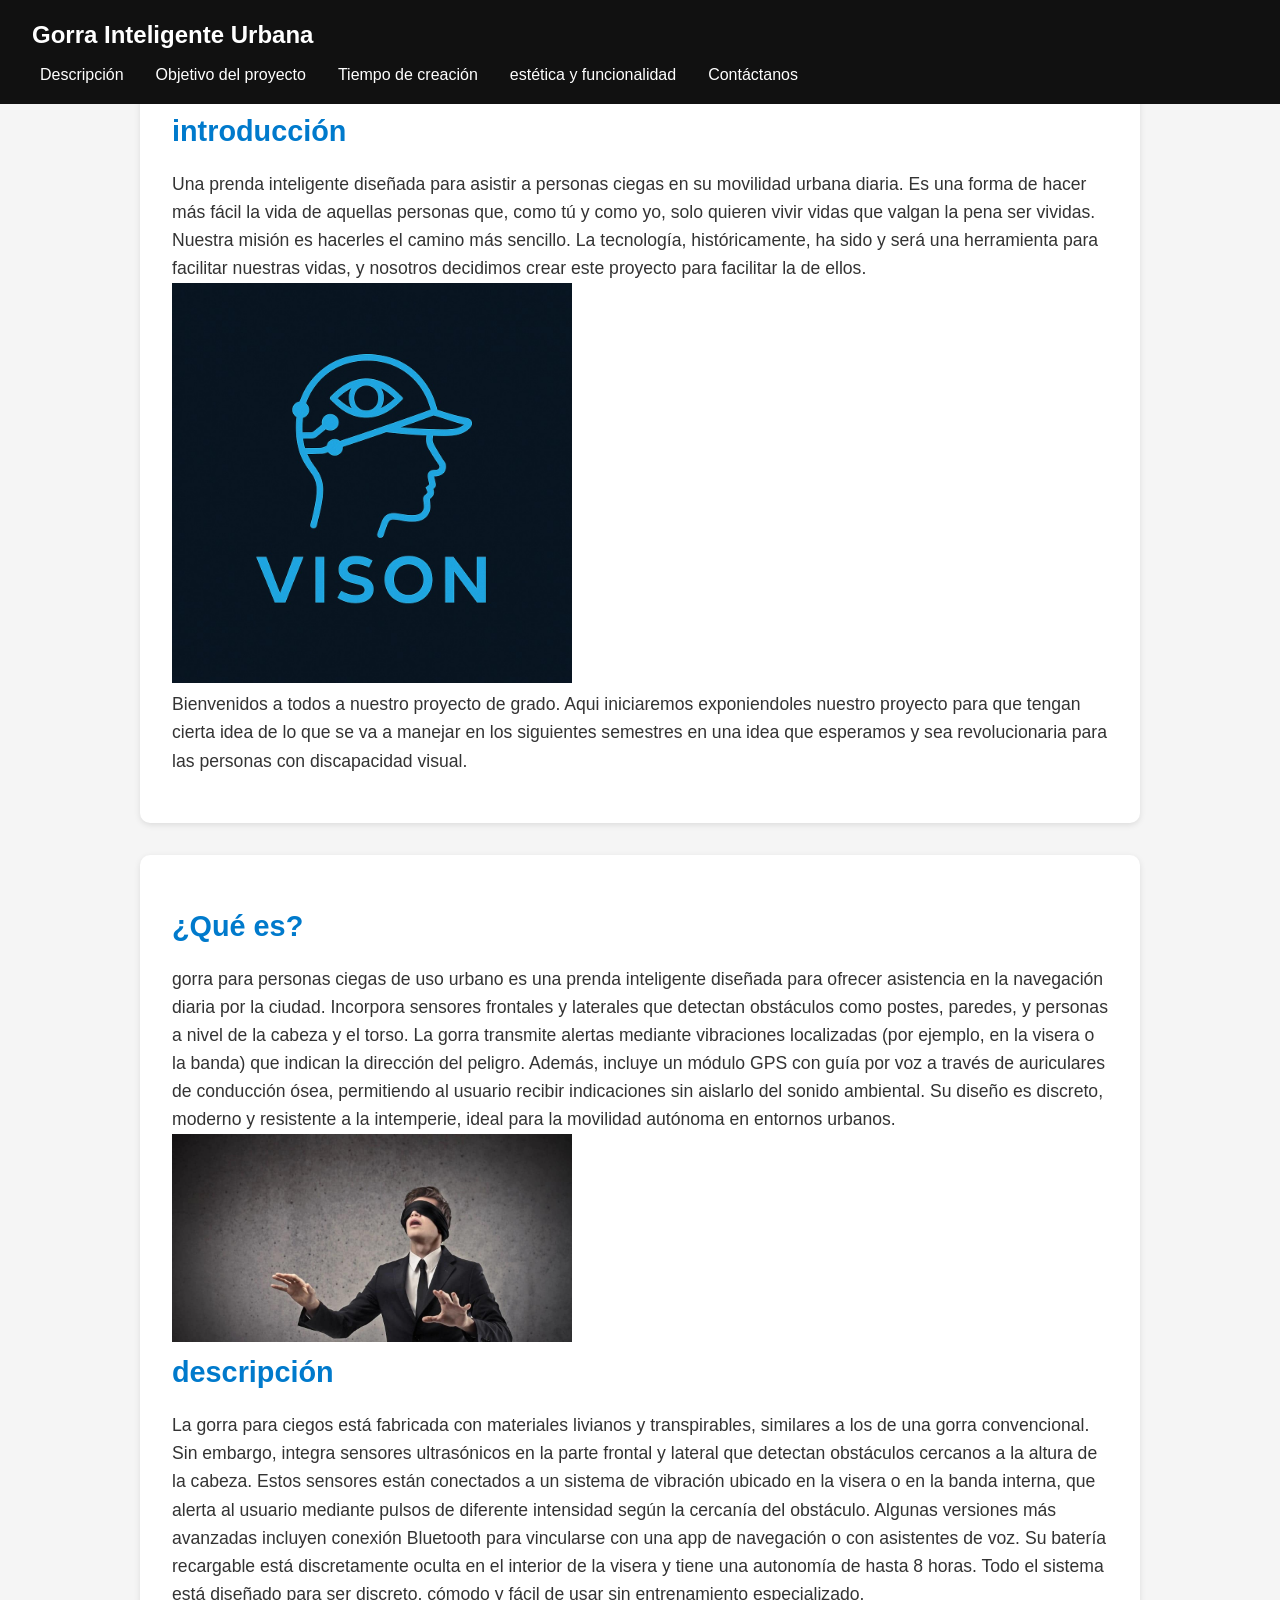
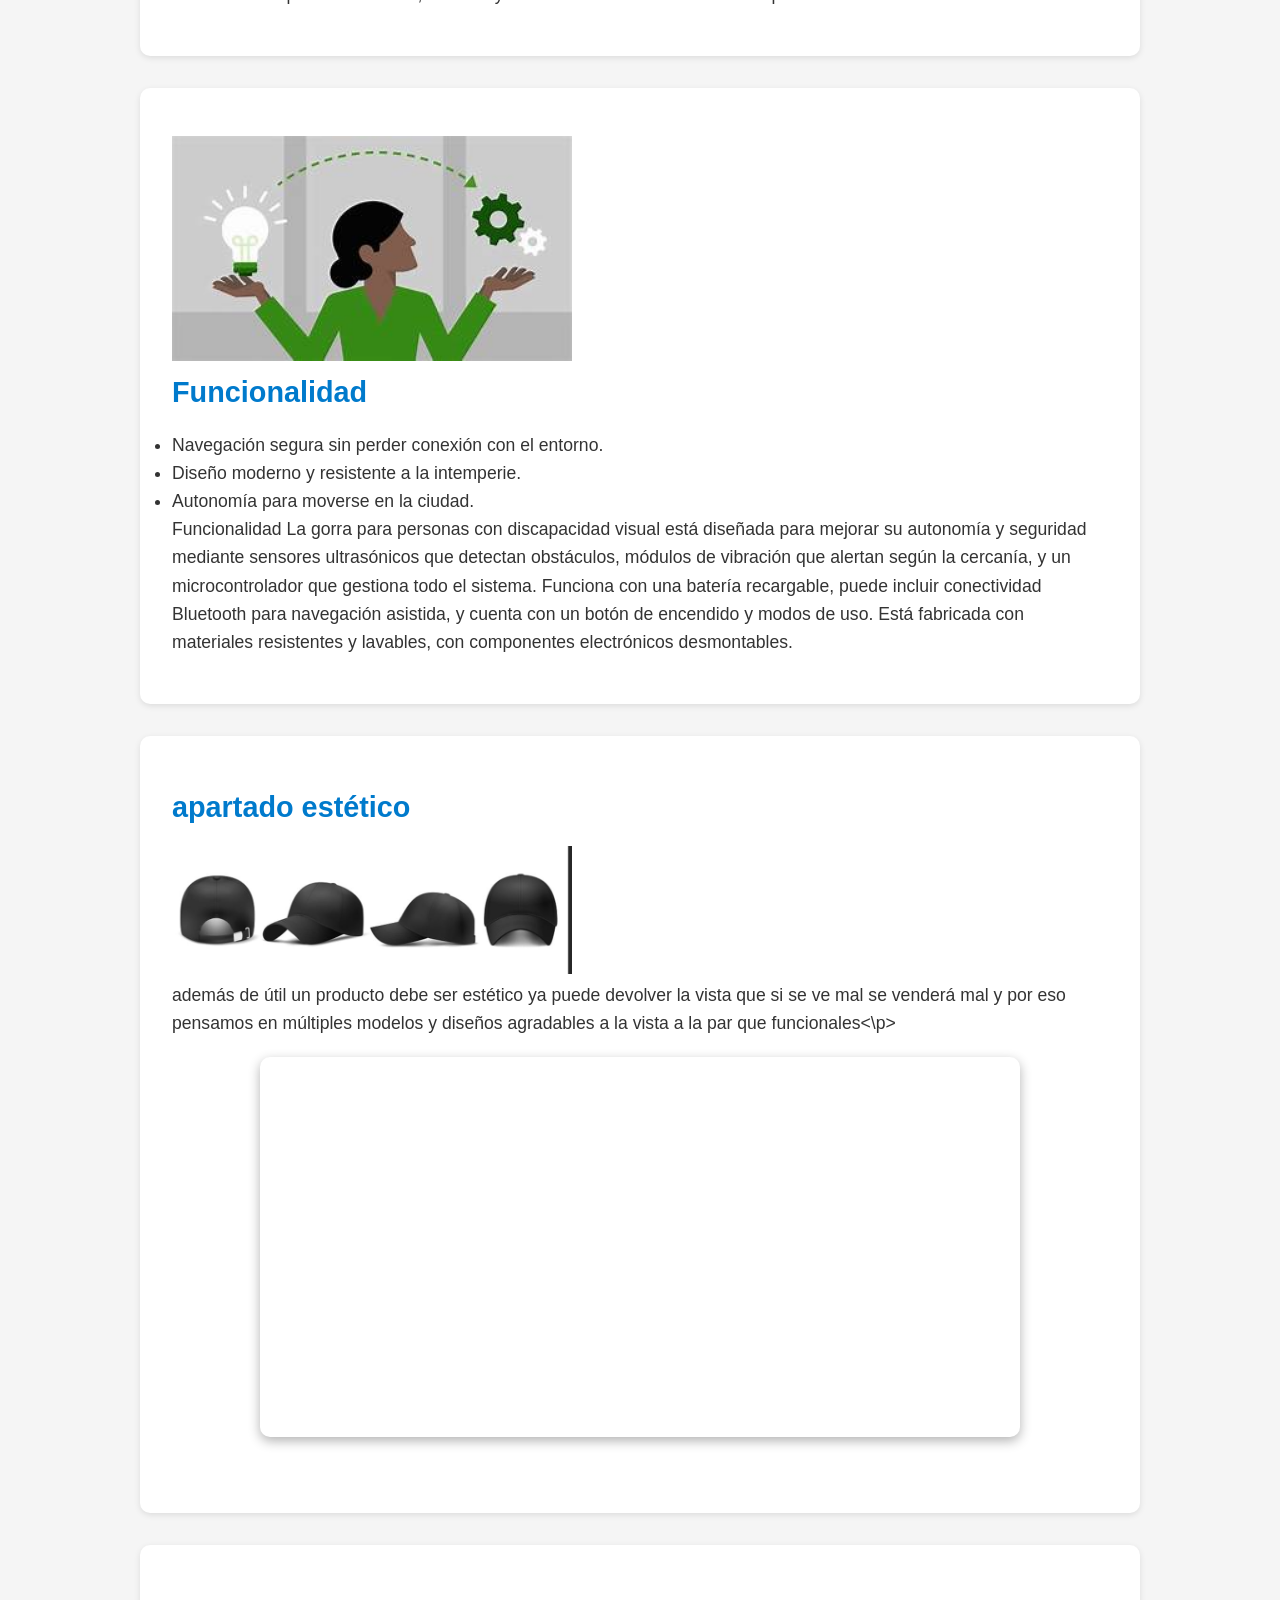
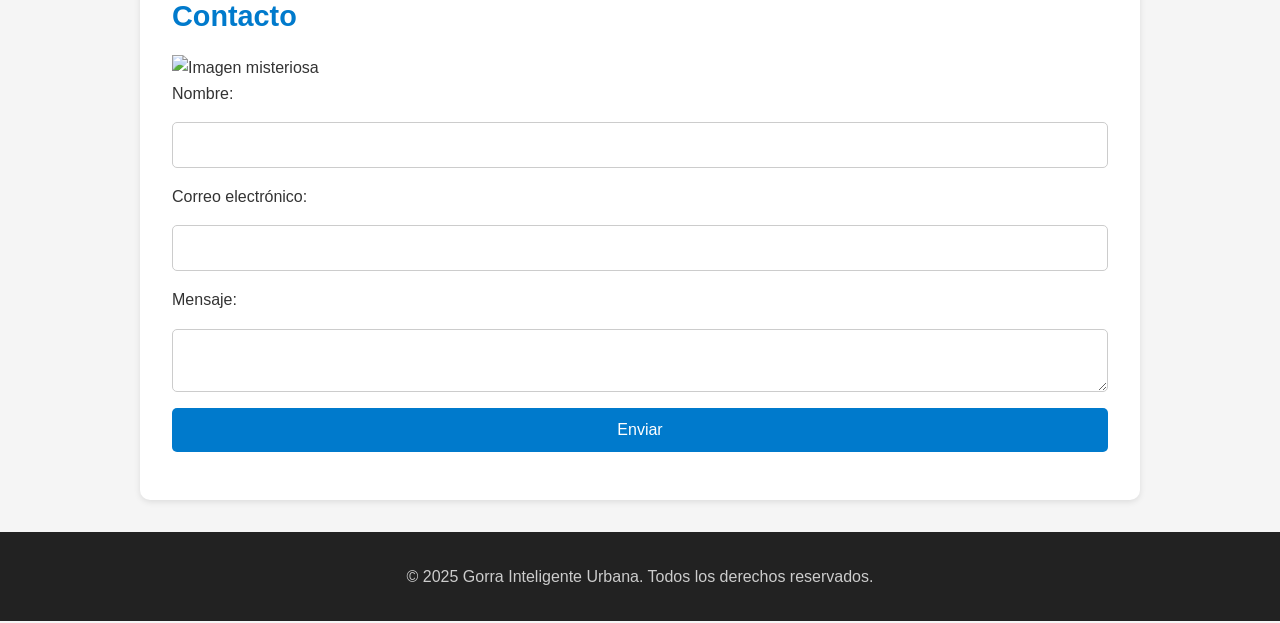
==== commit 63bbb9a4: "Actualizar index.html" ====
--- a/index.html
+++ b/index.html
@@ -26,7 +26,7 @@
     <h2>introducción</h2>
     <p>Una prenda inteligente diseñada para asistir a personas ciegas en su movilidad urbana diaria. Es una forma de hacer más fácil la vida de aquellas personas que, como tú y como yo, solo quieren vivir vidas que valgan la pena ser vividas. Nuestra misión es hacerles el camino más sencillo. La tecnología, históricamente, ha sido y será una herramienta para facilitar nuestras vidas, y nosotros decidimos crear este proyecto para facilitar la de ellos.</p>
 
-          <main><img src="IMG-20250506-WA0000.png" alt="Imagen misteriosa" style="width: 100%; max-width: 400px;"></main>
+          <main><img src="IMG-20250506-WA0007.png" alt="Imagen misteriosa" style="width: 100%; max-width: 400px;"></main>
 
 <p>Bienvenidos a todos a nuestro proyecto de grado. Aqui iniciaremos exponiendoles nuestro proyecto para que tengan cierta idea de lo que se va a manejar en los siguientes semestres en una idea que esperamos y sea revolucionaria para las personas con discapacidad visual.</p>
   </section>
@@ -35,7 +35,7 @@
     <h2>¿Qué es?</h2>
     <p>gorra para personas ciegas de uso urbano es una prenda inteligente diseñada para ofrecer asistencia en la navegación diaria por la ciudad. Incorpora sensores frontales y laterales que detectan obstáculos como postes, paredes, y personas a nivel de la cabeza y el torso. La gorra transmite alertas mediante vibraciones localizadas (por ejemplo, en la visera o la banda) que indican la dirección del peligro. Además, incluye un módulo GPS con guía por voz a través de auriculares de conducción ósea, permitiendo al usuario recibir indicaciones sin aislarlo del sonido ambiental. Su diseño es discreto, moderno y resistente a la intemperie, ideal para la movilidad autónoma en entornos urbanos.</p>
 
-<img src="atravesado.png" alt="Imagen misteriosa" style="width: 100%; max-width: 400px;">
+<img src="IMG-20250506-WA0004.png" alt="Imagen misteriosa" style="width: 100%; max-width: 400px;">
 
 <h2>descripción</h2>
    
@@ -45,7 +45,7 @@
 
   <section id="funcionalidad">
 
-<img src="sirve.png" alt="Imagen misteriosa" style="width: 100%; max-width: 400px;">
+<img src="IMG-20250506-WA0005.png" alt="Imagen misteriosa" style="width: 100%; max-width: 400px;">
 
 <h2>Funcionalidad</h2>
 <ul>
@@ -63,7 +63,7 @@
 
 <h2>apartado estético</h2>
 
-<main><img src="gorf.png" alt="Imagen misteriosa" style="width: 100%; max-width: 400px;"></main>
+<main><img src="IMG-20250506-WA0000.png" alt="Imagen misteriosa" style="width: 100%; max-width: 400px;"></main>
 
 <p>además de útil un producto debe ser estético ya puede devolver la vista que si se ve mal se venderá mal y por eso pensamos en múltiples modelos y diseños agradables a la vista a la par que funcionales<\p>
 
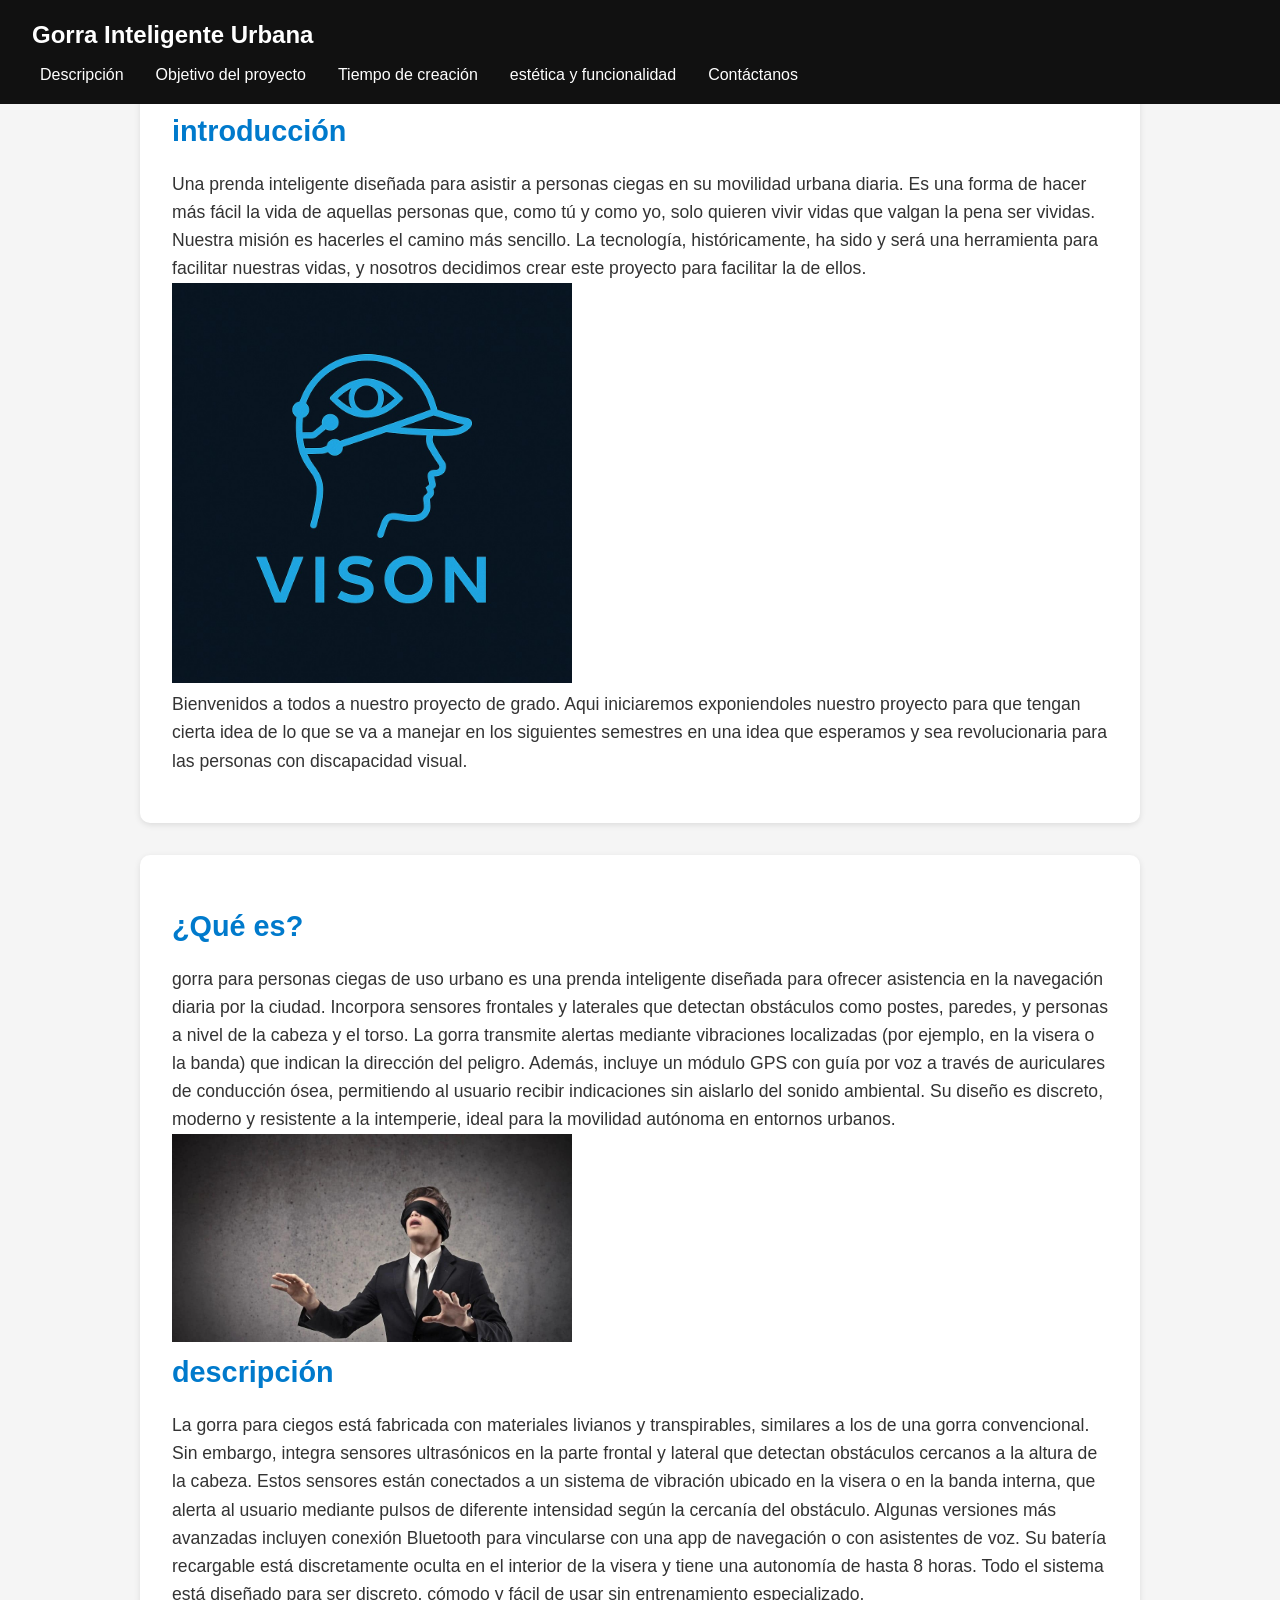
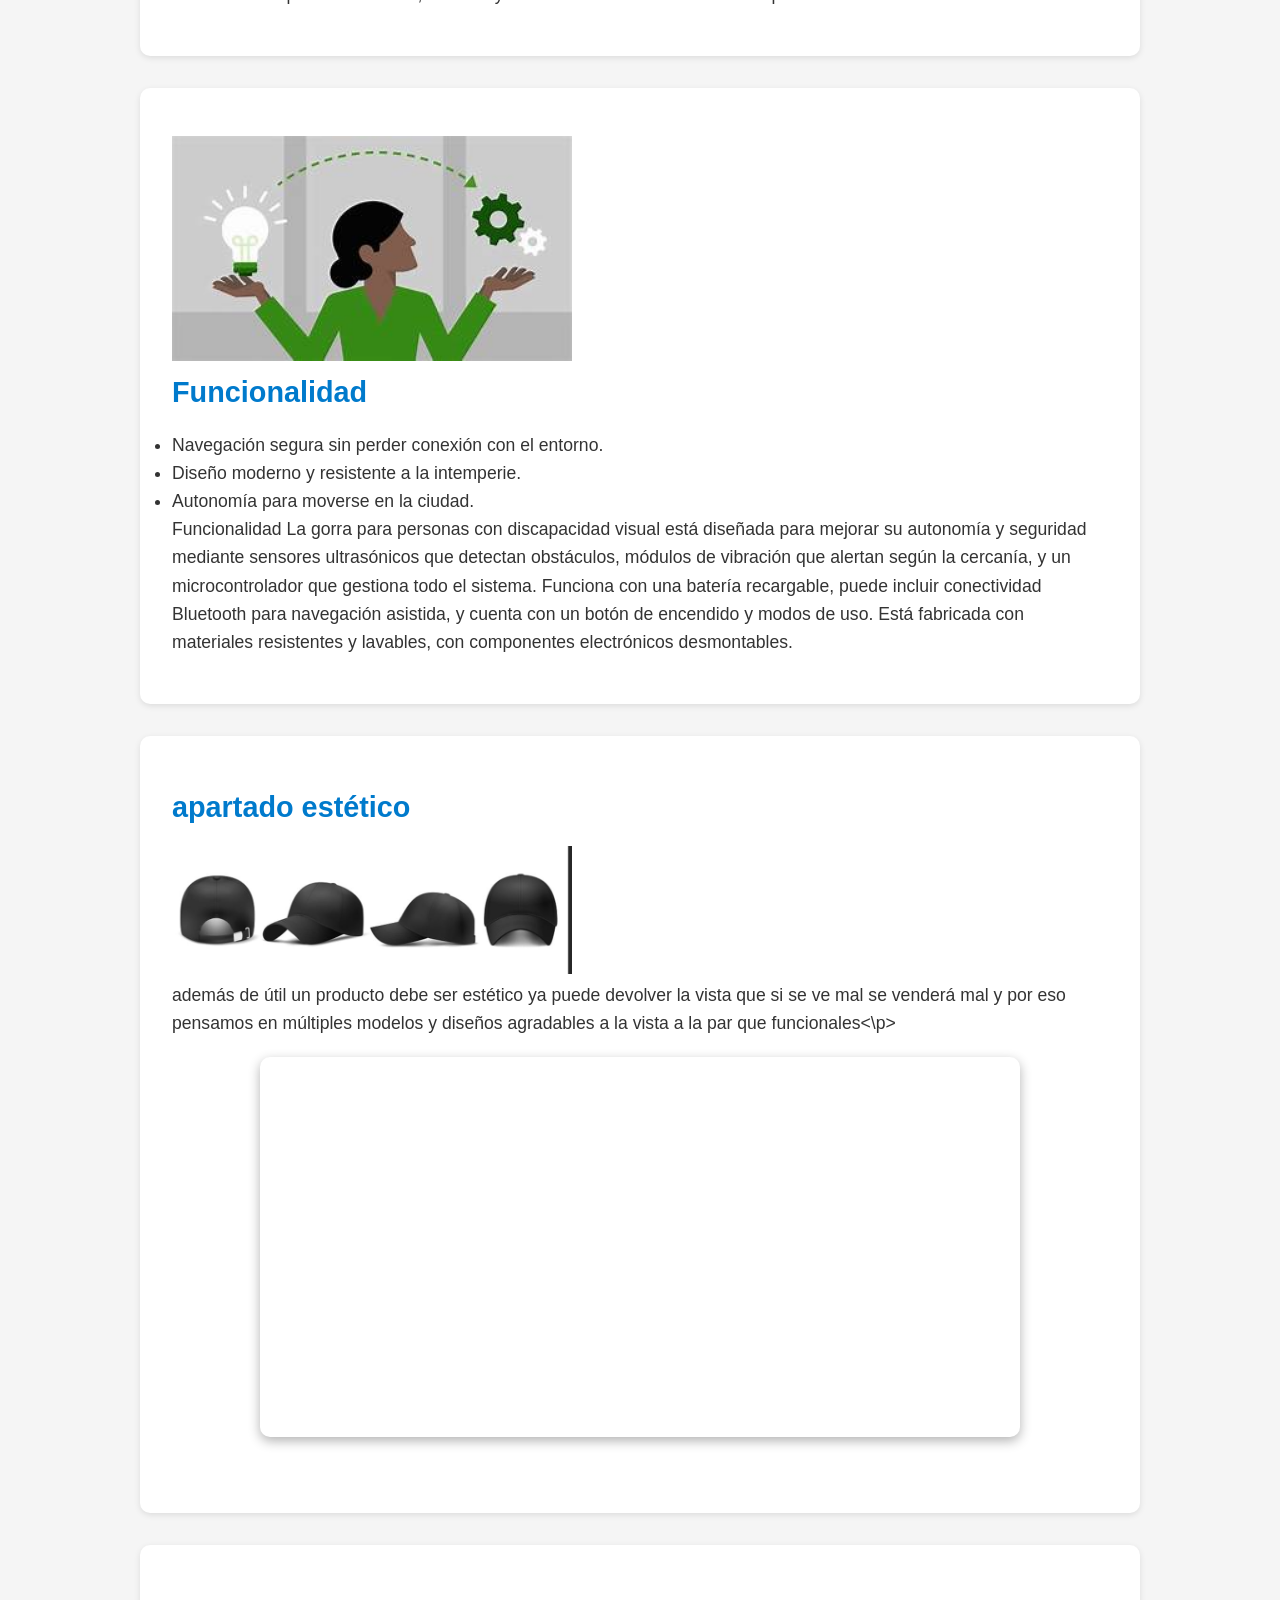
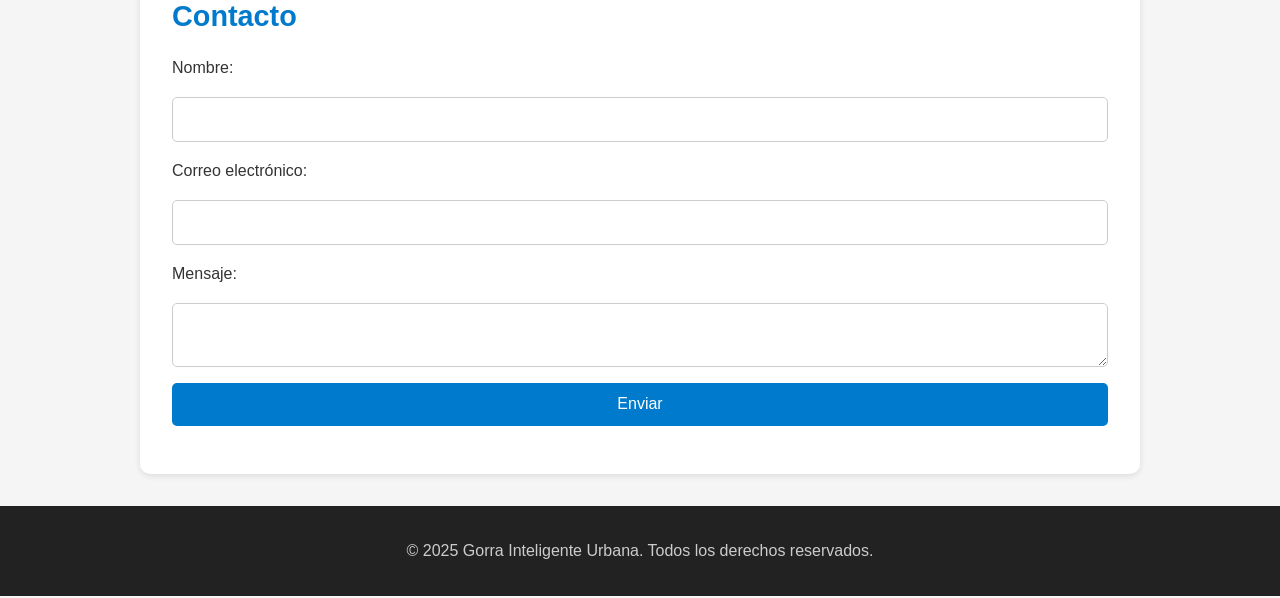
==== commit b41434dd: "Actualizar index.html" ====
--- a/index.html
+++ b/index.html
@@ -75,7 +75,7 @@
 
 
   <section id="contacto">
-    <h2>Contacto</h2><main><img src="vison.png" alt="Imagen misteriosa" style="width: 100%; max-width: 400px;"></main>
+    <h2>Contacto</h2>
     <form>
       <label for="nombre">Nombre:</label>
       <input type="text" id="nombre" name="nombre" required>
